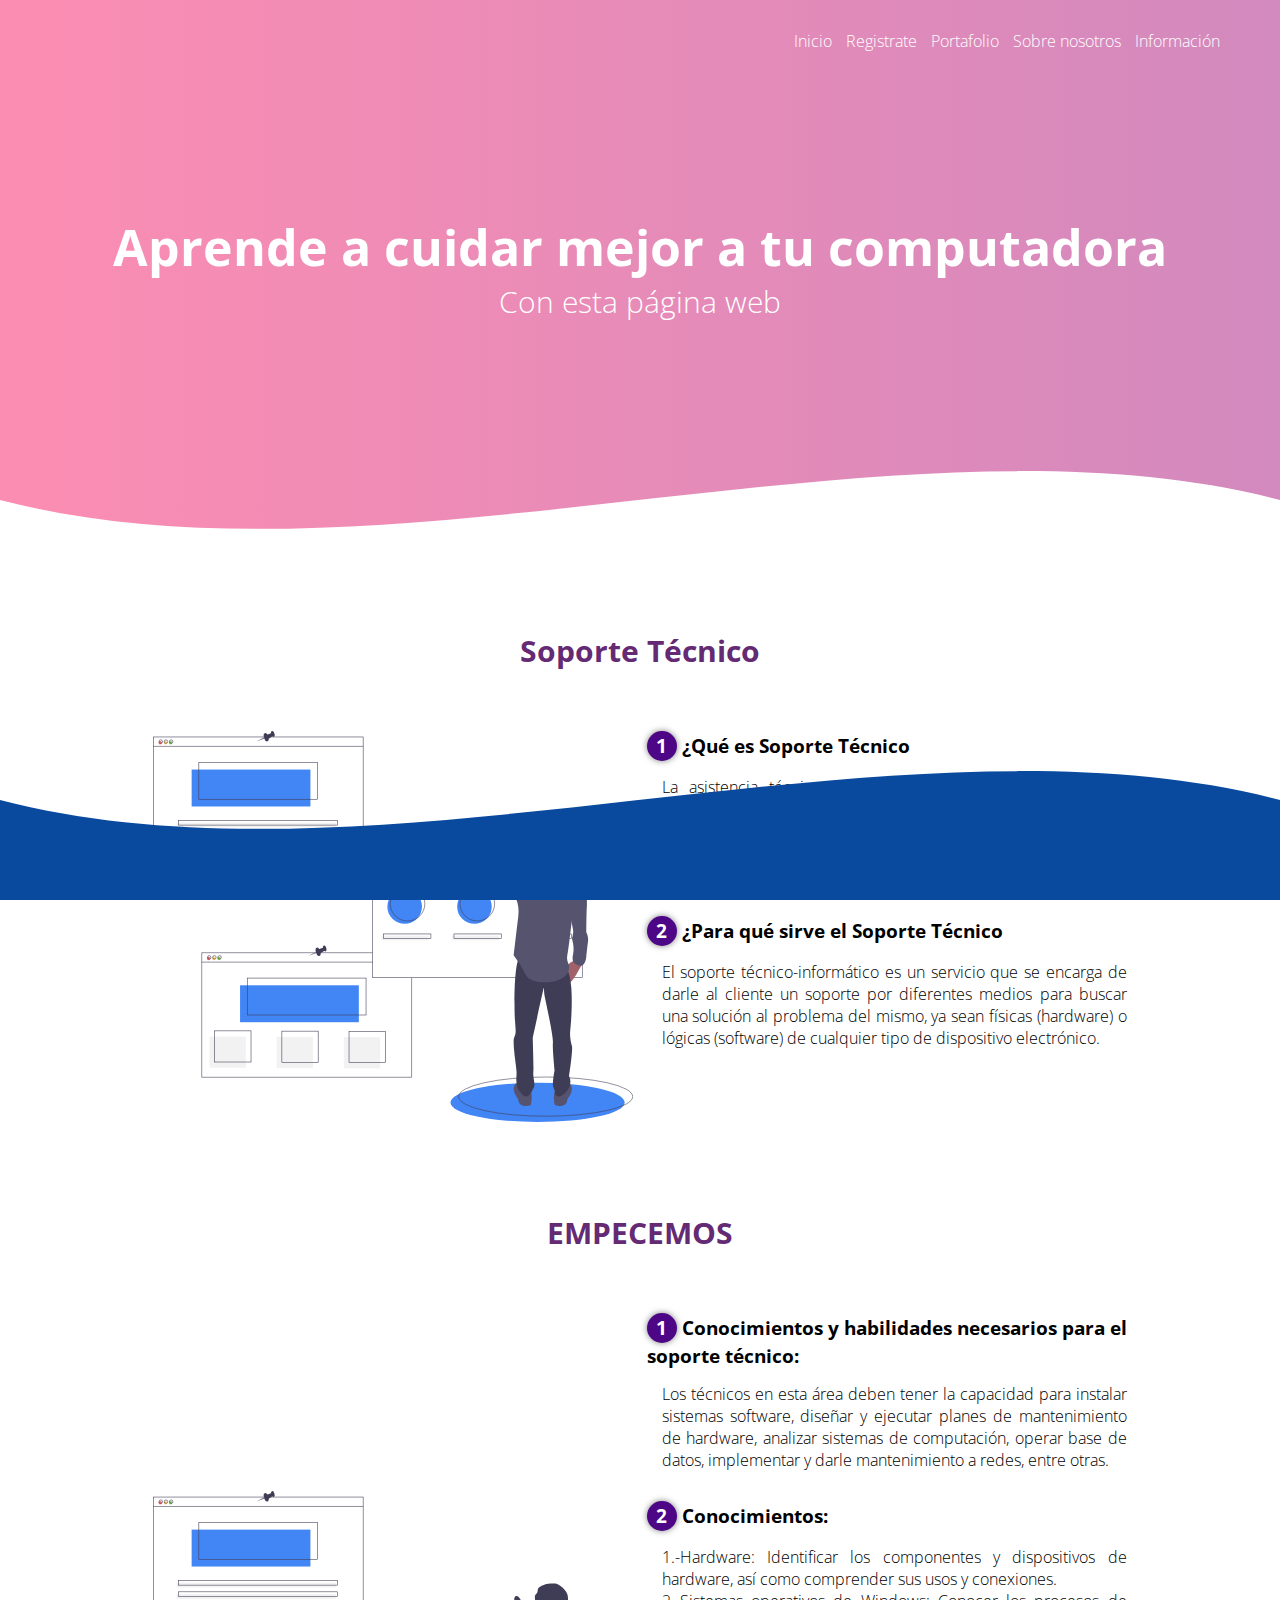
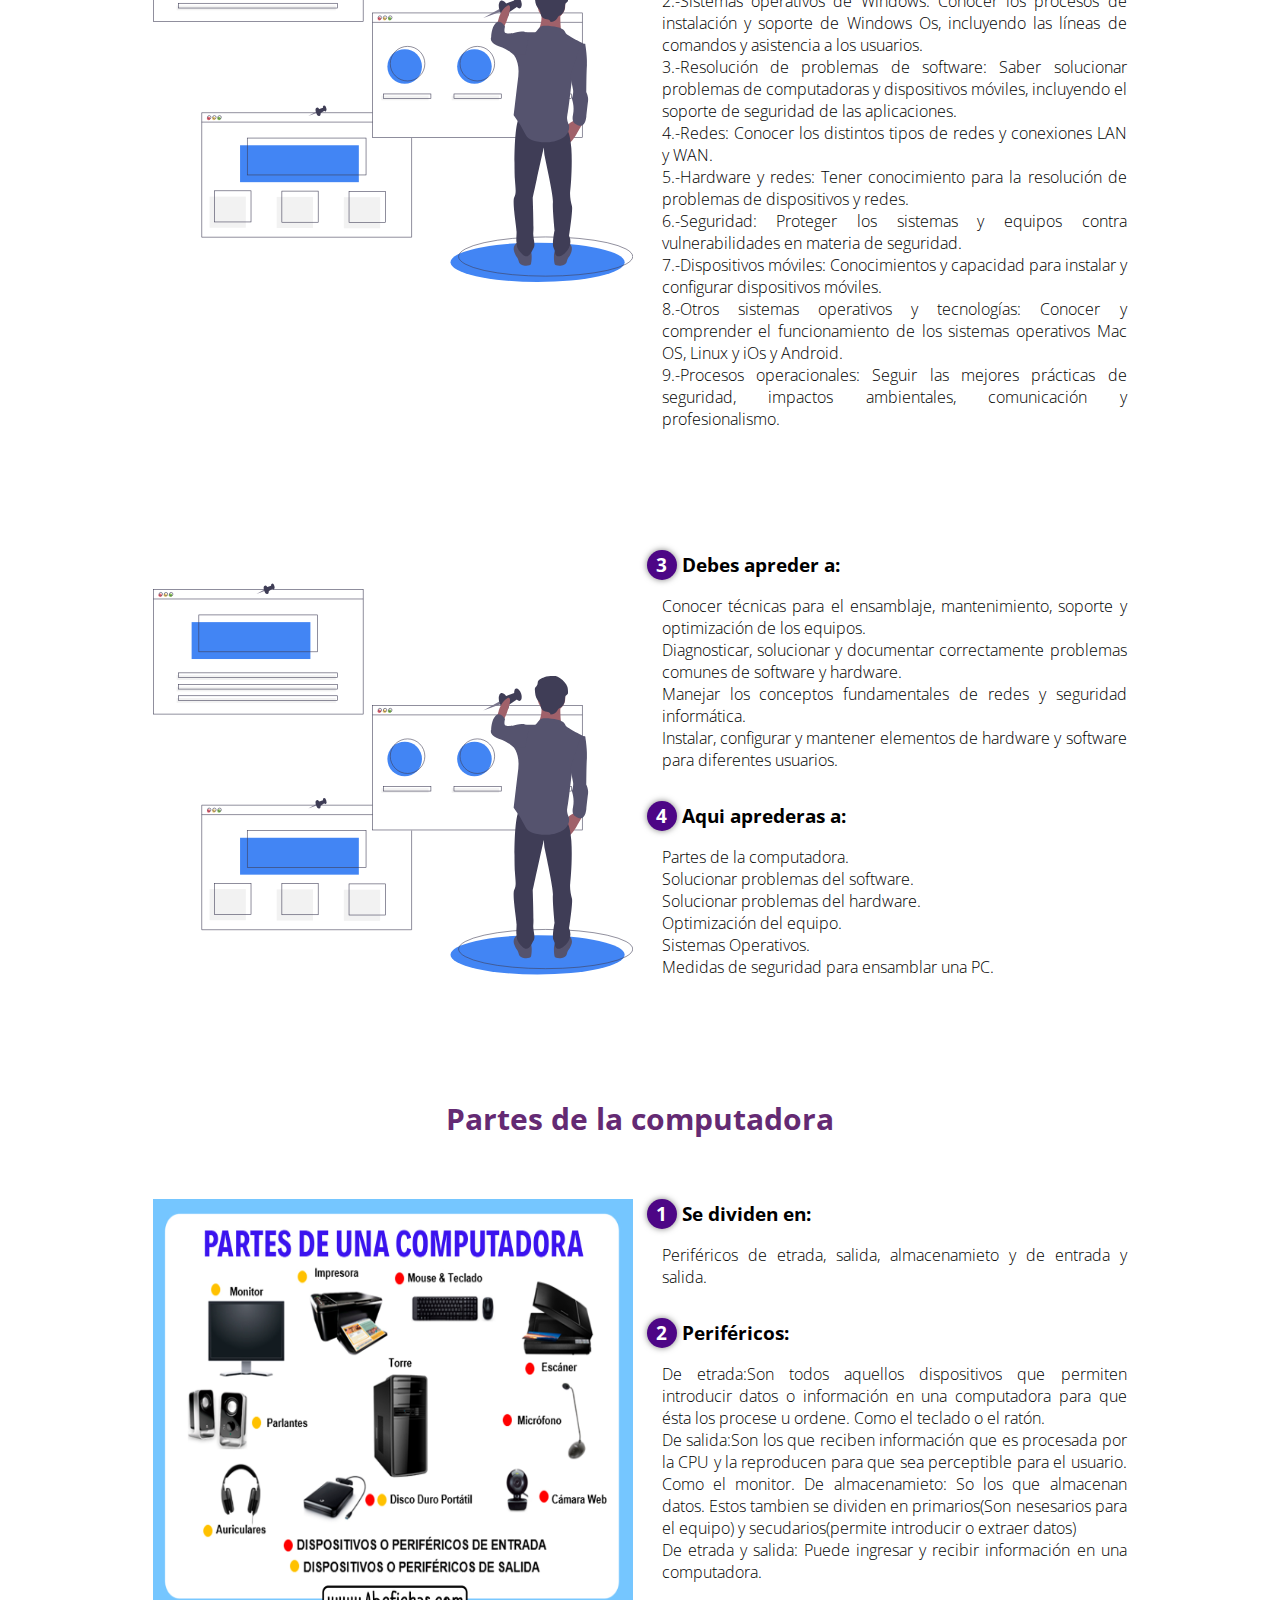
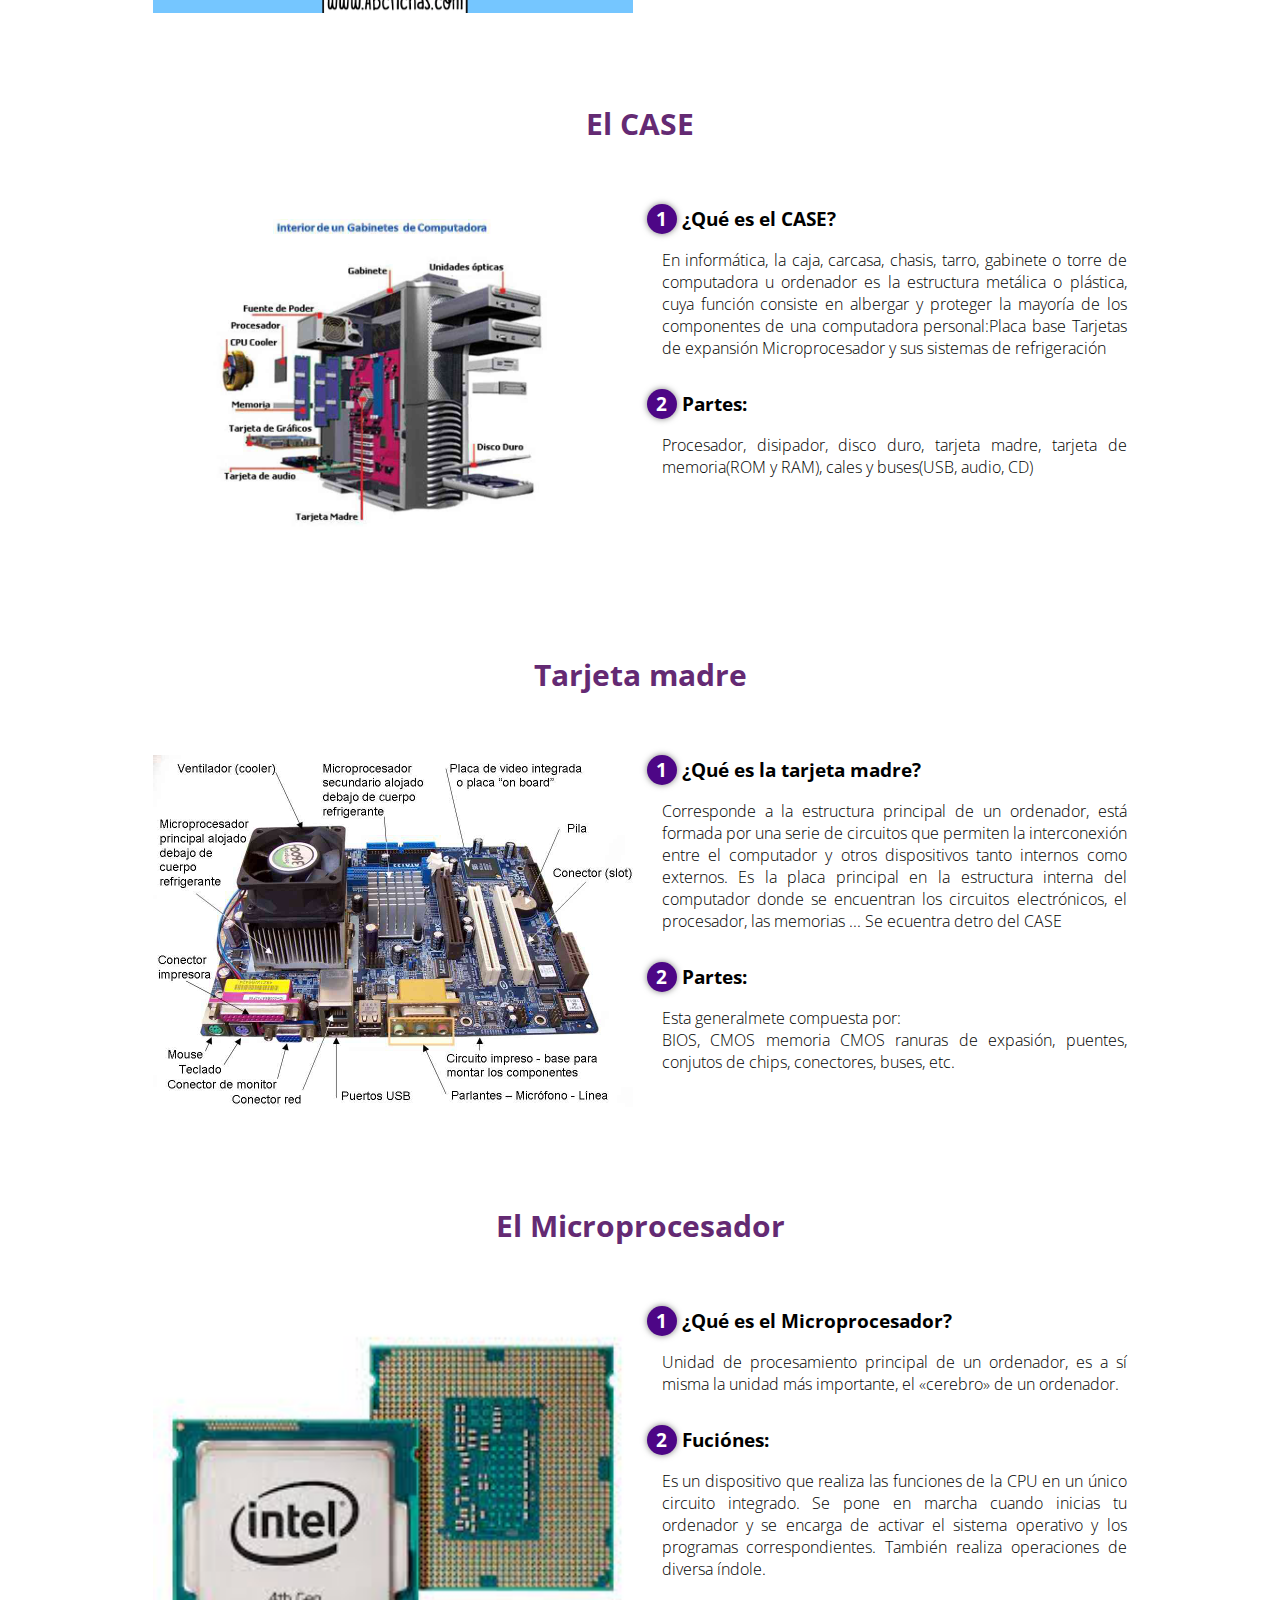
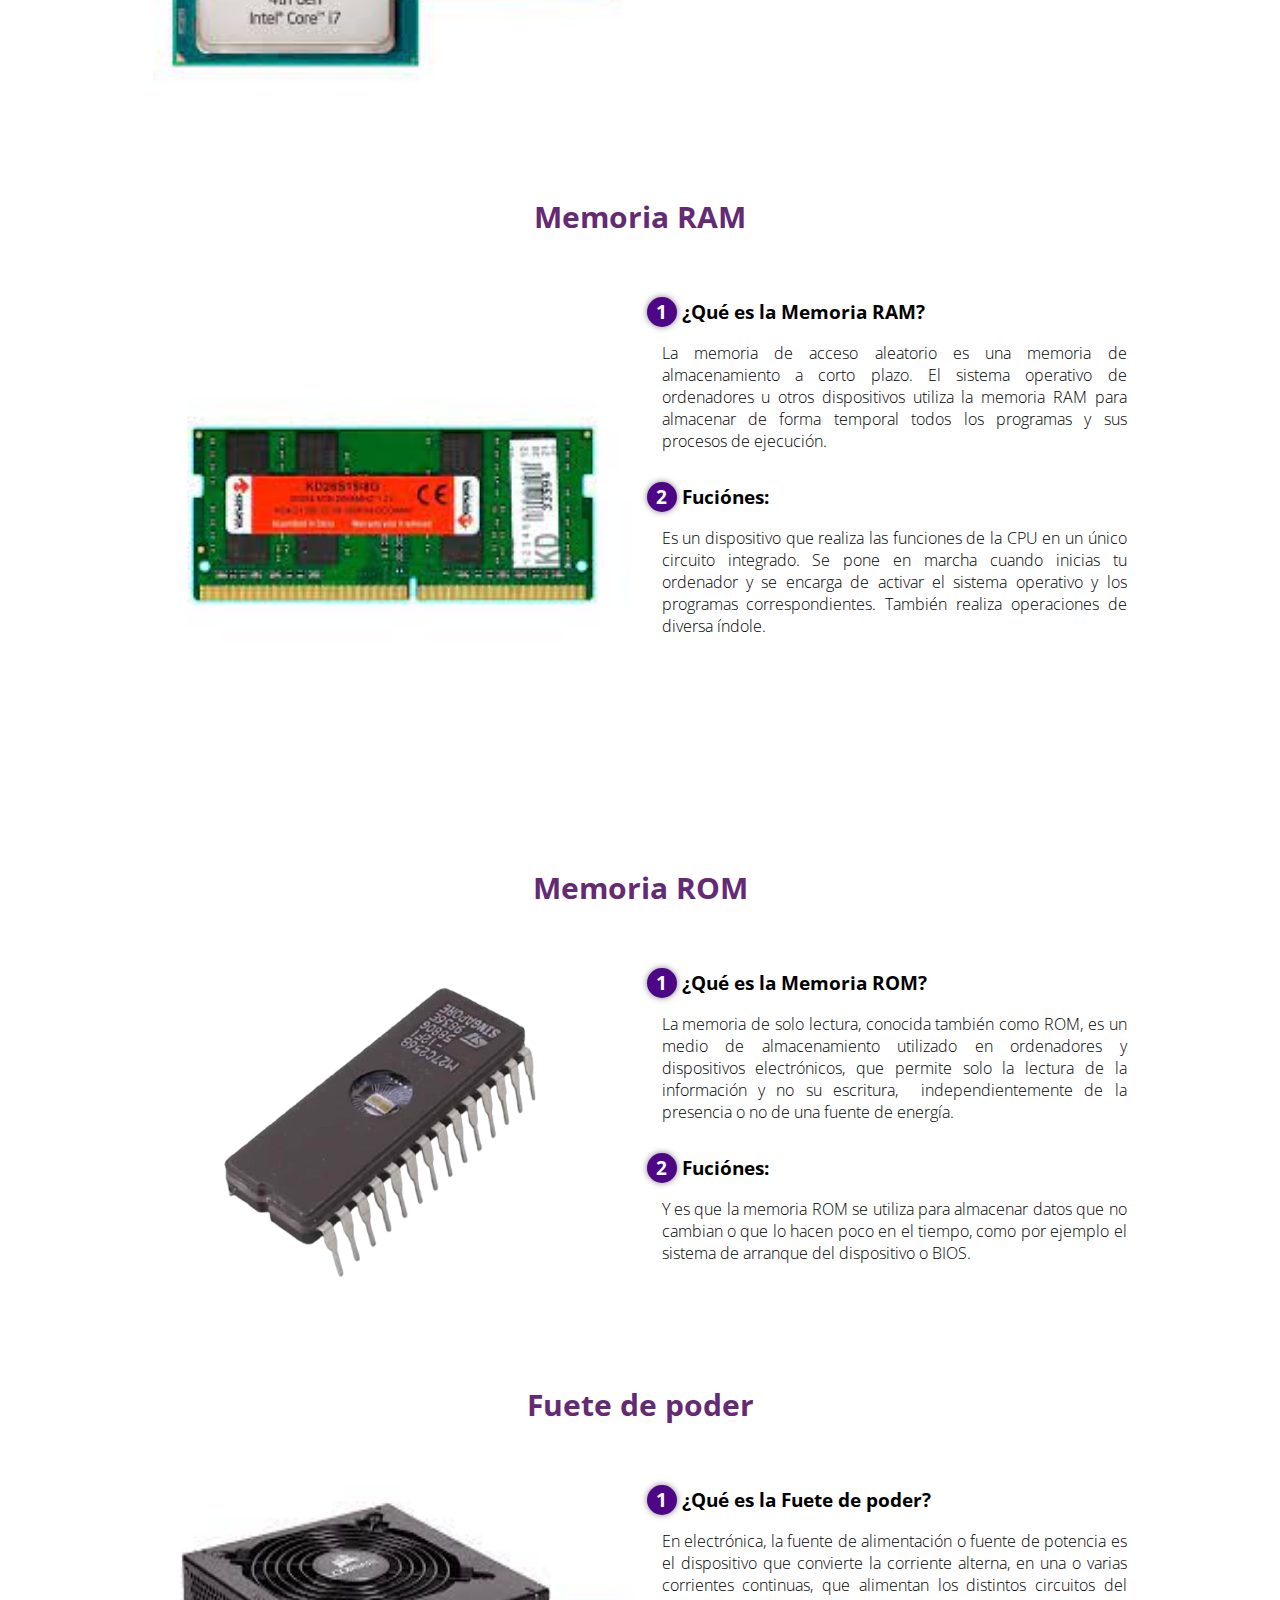
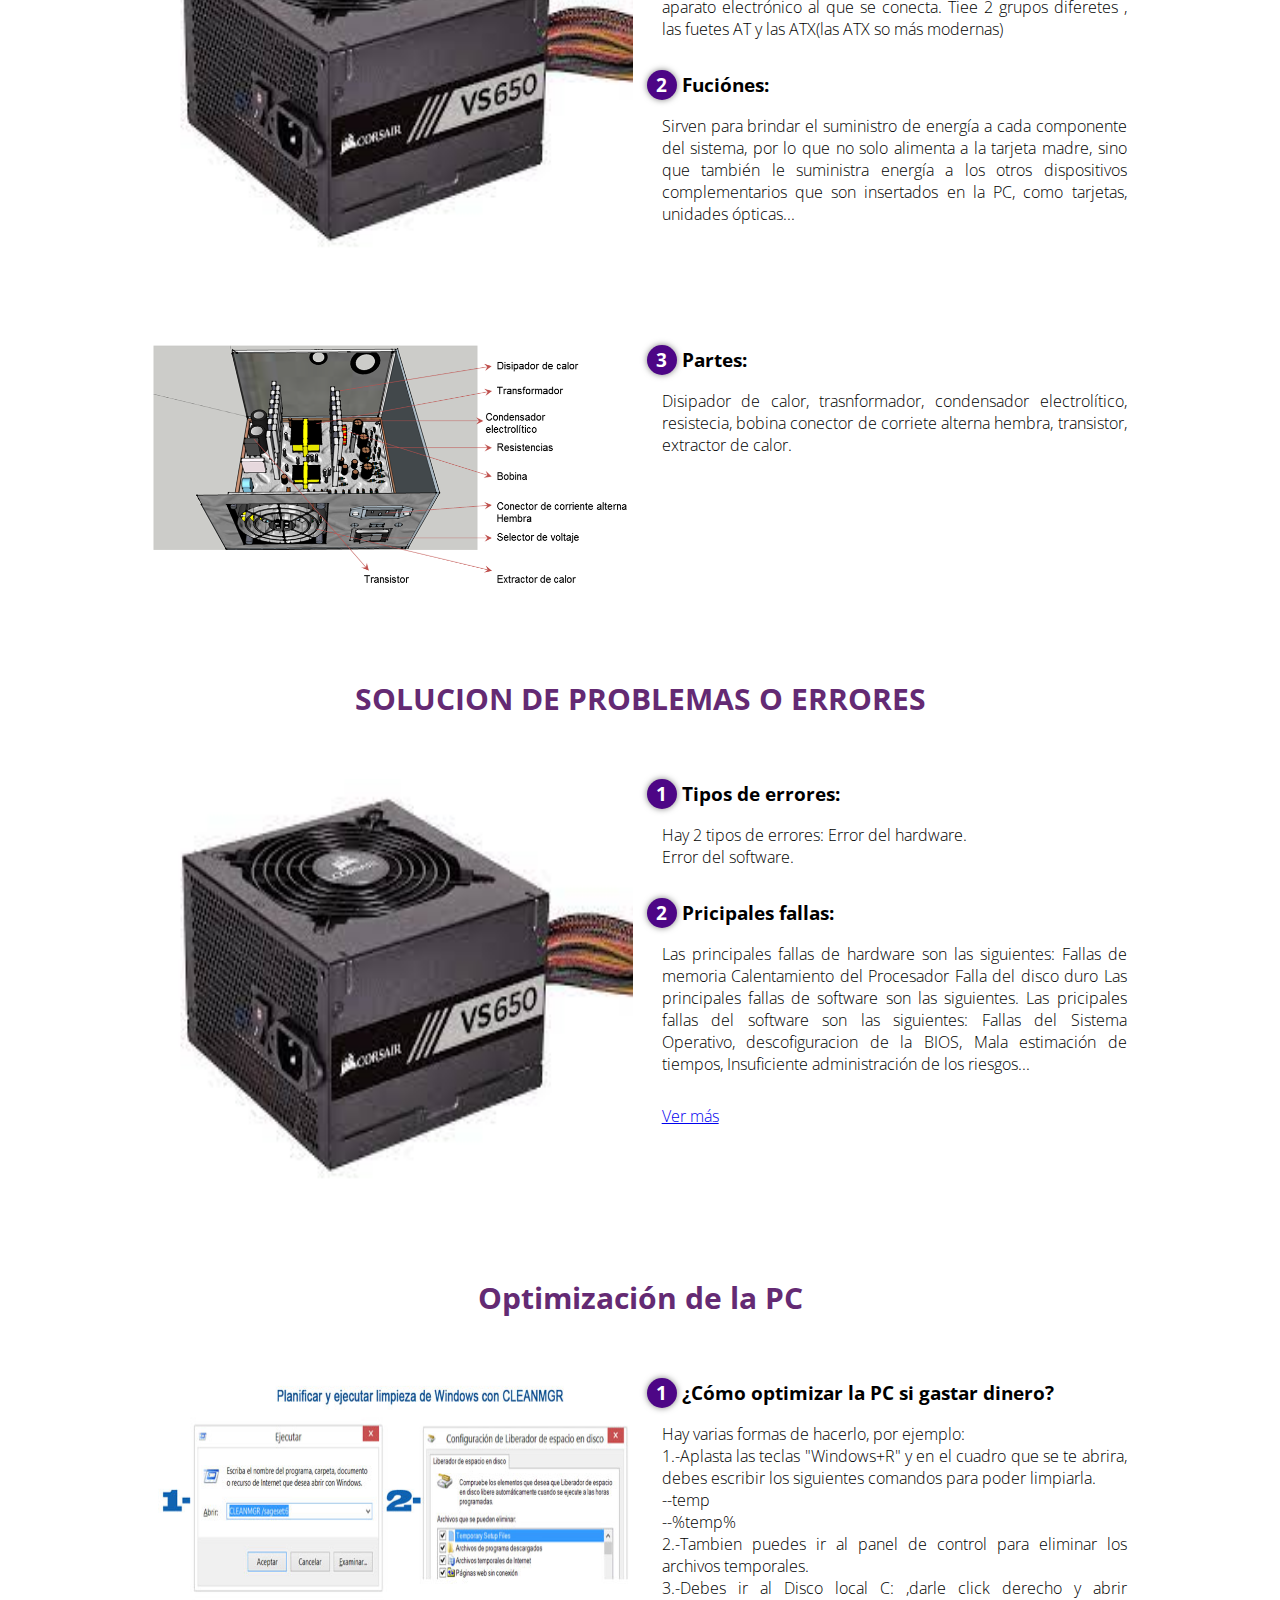
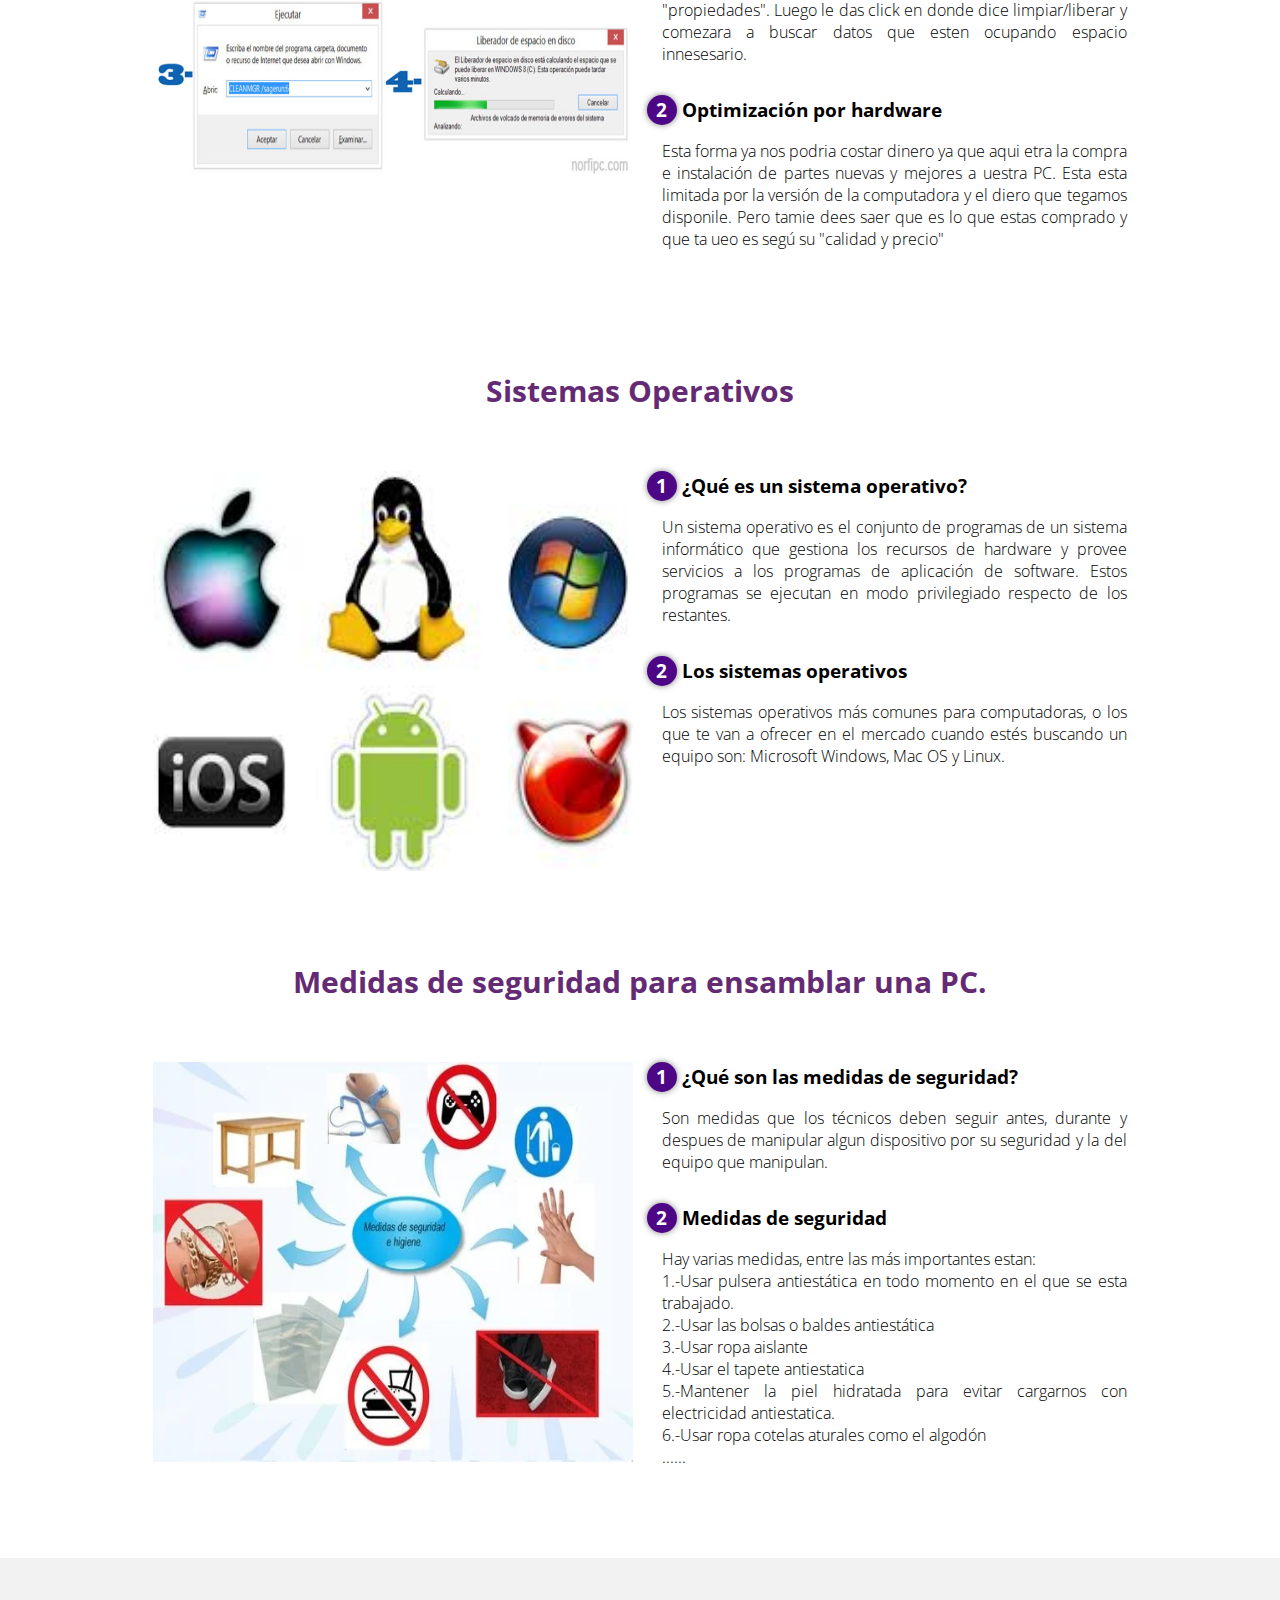
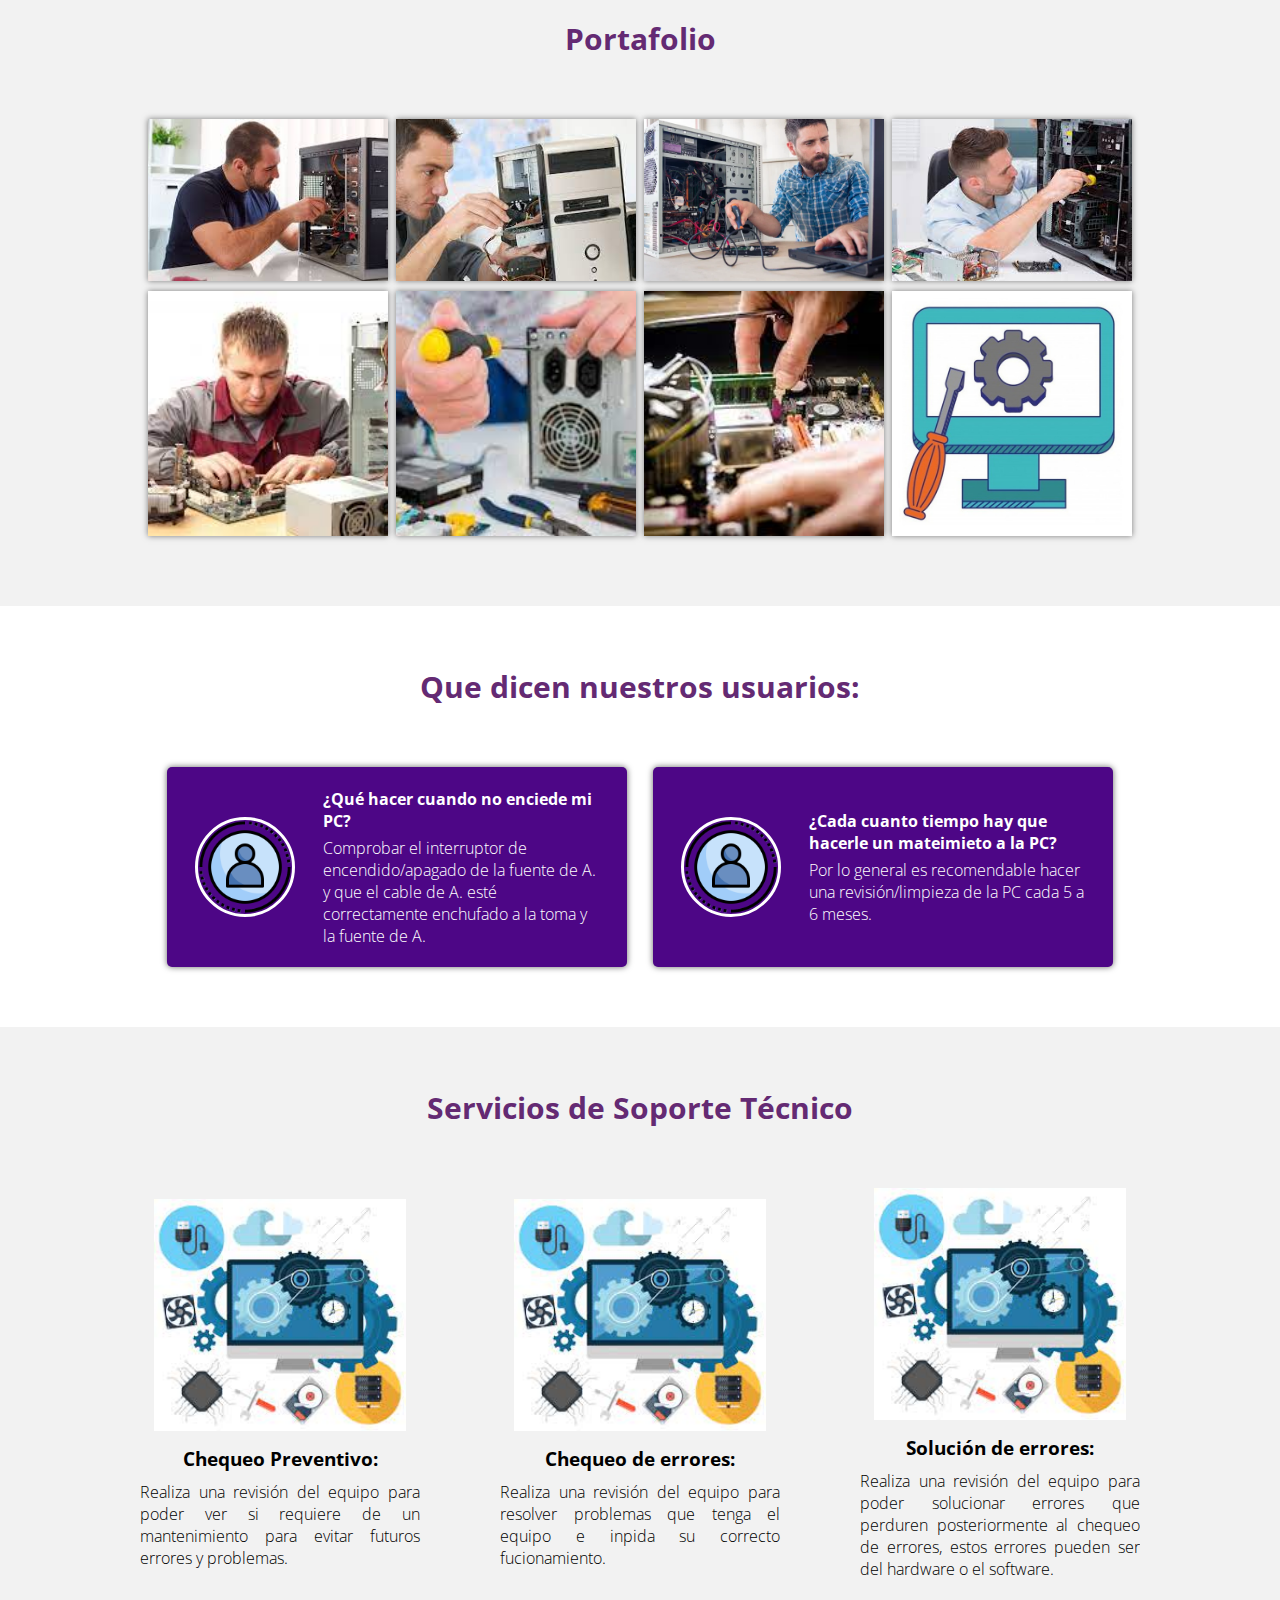
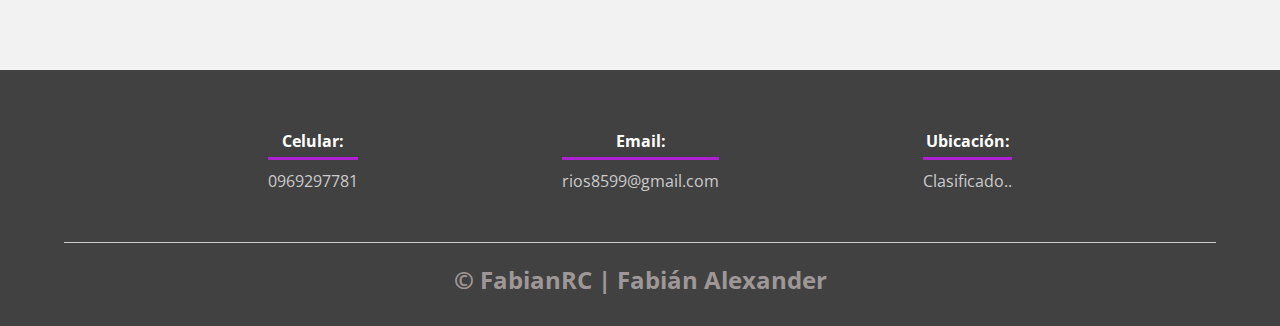
==== pla1/Pricipal/a-pricipal/index.html @ 0717705c "Add files via upload" ====
<!DOCTYPE html>
<html lang="es">

<head>
    <meta charset="UTF-8">
    <meta name="viewport" content="width=device-width, initial-scale=1.0">
    <meta http-equiv="X-UA-Compatible" content="ie=edge">
    <title>Soporte Técico.ec</title>
    <link rel="shortcut icon" href="img/favicon.ico" type="image/x-icon">
    <link rel="stylesheet" href="css/estilos.css">
    <link href="https://fonts.googleapis.com/css?family=Open+Sans:300,400,700,800&display=swap" rel="stylesheet"> 
</head>

<body>
    <header>
        <nav>
            <a href="../../../index.html" target="_blank">Inicio</a>
            <a href="../../../form/inde.html" target="_blank">Registrate</a>
            <a href="#portafolio">Portafolio</a>
            <a href="../../../pla5/pag5/a-pag5/index.html">Sobre nosotros</a>
            <a href="#infor">Información</a>
        </nav>
        <section class="textos-header">
            <h1>Aprende a cuidar mejor a tu computadora</h1>
            <h2>Con esta página web</h2>
        </section>
        <div class="wave" style="height: 150px; overflow: hidden;"><svg viewBox="0 0 500 150" preserveAspectRatio="none"
                style="height: 100%; width: 100%;">
                <path d="M0.00,49.98 C150.00,150.00 349.20,-50.00 500.00,49.98 L500.00,150.00 L0.00,150.00 Z"
                    style="stroke: none; fill: #fff;"></path>
            </svg></div>
    </header>
    <main>
        <section class="contenedor sobre-nosotros">
            <h2 class="titulo">Soporte Técnico</h2>
            <div class="contenedor-sobre-nosotros">
                <img src="img/ilustracion2.svg" alt="" class="imagen-about-us">
                <div class="contenido-textos">
                    <h3><span>1</span>¿Qué es Soporte Técnico</h3>
                    <p>La asistencia técnica o apoyo técnico es brindada por las compañías para que sus clientes puedan hacer uso de sus productos o servicios de la manera en que fueron puestos a la venta. La finalidad de la asistencia técnica es ayudar a los usuarios para que puedan resolver ciertos problemas.
                    </p>
                    <h3><span>2</span>¿Para qué sirve el Soporte Técnico </h3>
                    <p>El soporte técnico-informático es un servicio que se encarga de darle al cliente un soporte por diferentes medios para buscar una solución al problema del mismo, ya sean físicas (hardware) o lógicas (software) de cualquier tipo de dispositivo electrónico.
                    </p>
                </div>
            </div>
        </section>

        <div class="wave" style="height: 150px; overflow: hidden;"><svg viewBox="0 0 500 150" preserveAspectRatio="none"
                style="height: 100%; width: 100%;">
                <path d="M0.00,49.98 C150.00,150.00 349.20,-50.00 500.00,49.98 L500.00,150.00 L0.00,150.00 Z"
                    style="stroke: none; fill: #094A9F;"></path>
            </svg></div>

        <section class="contenedor sobre-nosotros">
            <h2 class="titulo">EMPECEMOS</h2>
            <div class="contenedor-sobre-nosotros">
                <img src="img/ilustracion2.svg" alt="" class="imagen-about-us">
                <div class="contenido-textos">
                    <h3><span>1</span>Conocimientos y habilidades necesarios para el soporte técnico:</h3>
                    <p>Los técnicos en esta área deben tener la capacidad para instalar sistemas software, diseñar y ejecutar planes de mantenimiento de hardware, analizar sistemas de computación, operar base de datos, implementar y darle mantenimiento a redes, entre otras.
                    </p>
                    <h3><span>2</span>Conocimientos:</h3>
                    <p>1.-Hardware: Identificar los componentes y dispositivos de hardware, así como comprender sus usos y conexiones. <br>
                    2.-Sistemas operativos de Windows: Conocer los procesos de instalación y soporte de Windows Os, incluyendo las líneas de comandos y asistencia a los usuarios.<br>
                    3.-Resolución de problemas de software: Saber solucionar problemas de computadoras y dispositivos móviles, incluyendo el soporte de seguridad de las aplicaciones.<br>
                    4.-Redes: Conocer los distintos tipos de redes y conexiones LAN y WAN.<br>
                    5.-Hardware y redes: Tener conocimiento para la resolución de problemas de dispositivos y redes.<br>
                    6.-Seguridad: Proteger los sistemas y equipos contra vulnerabilidades en materia de seguridad.<br>
                    7.-Dispositivos móviles: Conocimientos y capacidad para instalar y configurar dispositivos móviles.<br>
                    8.-Otros sistemas operativos y tecnologías: Conocer y comprender el funcionamiento de los sistemas operativos Mac OS, Linux y iOs y Android.<br> 
                    9.-Procesos operacionales: Seguir las mejores prácticas de seguridad, impactos ambientales, comunicación y profesionalismo.<br>
                    </p>
                </div>
            </div>
        </section>

        <section class="contenedor sobre-nosotros">
            
            <div class="contenedor-sobre-nosotros">
                <img src="img/ilustracion2.svg" alt="" class="imagen-about-us">
                <div class="contenido-textos">
                    <h3><span>3</span>Debes apreder a:</h3>
                    <p>Conocer técnicas para el ensamblaje, mantenimiento, soporte y optimización de los equipos.<br>
                    Diagnosticar, solucionar y documentar correctamente problemas comunes de software y hardware.<br>
                    Manejar los conceptos fundamentales de redes y seguridad informática.<br>
                    Instalar, configurar y mantener elementos de hardware y software para diferentes usuarios.<br>
                    </p>
                    <h3><span>4</span>Aqui aprederas a:</h3>
                    <p>
                    Partes de la computadora.<br>
                    Solucionar problemas del software.<br>
                    Solucionar problemas del hardware.<br>
                    Optimización del equipo.<br>
                    Sistemas Operativos.<br>
                    Medidas de seguridad para ensamblar una PC.
                    </p>
                </div>
            </div>
        </section>

        <section class="contenedor sobre-nosotros">
            <h2 class="titulo">Partes de la computadora</h2>
            <div class="contenedor-sobre-nosotros">
                <img src="img/partesc.jpg" alt="" class="imagen-about-us">
                <div class="contenido-textos">
                    <h3><span>1</span>Se dividen en:</h3>
                    <p>Periféricos de etrada, salida, almacenamieto y de entrada y salida.
                    </p>
                    <h3><span>2</span>Periféricos:</h3>
                    <p>De etrada:Son todos aquellos dispositivos que permiten introducir datos o información en una computadora para que ésta los procese u ordene. Como el teclado o el ratón.<br>
                    De salida:Son los que reciben información que es procesada por la CPU y la reproducen para que sea perceptible para el usuario. Como el monitor.
                    De almacenamieto: So los que almacenan datos. Estos tambien se dividen en primarios(Son nesesarios para el equipo) y secudarios(permite introducir o extraer datos)<br>
                    De etrada y salida: Puede ingresar y recibir información en una computadora.<br>
                    </p>
                </div>
            </div>
        </section>

        <section class="contenedor sobre-nosotros">
            <h2 class="titulo">El CASE</h2>
            <div class="contenedor-sobre-nosotros">
                <img src="img/partes-del-gabinete.jpg" alt="" class="imagen-about-us">
                <div class="contenido-textos">
                    <h3><span>1</span>¿Qué es el CASE?</h3>
                    <p>En informática, la caja, carcasa, chasis, tarro, gabinete o torre de computadora u ordenador es la estructura metálica o plástica, cuya función consiste en albergar y proteger la mayoría de los componentes de una computadora personal:Placa base Tarjetas de expansión Microprocesador y sus sistemas de refrigeración
                    </p>
                    <h3><span>2</span>Partes:</h3>
                    <p>Procesador, disipador, disco duro, tarjeta madre, tarjeta de memoria(ROM y RAM), cales y buses(USB, audio, CD)
                    </p>
                </div>
            </div>
        </section>

        <section class="contenedor sobre-nosotros">
            <h2 class="titulo">Tarjeta madre</h2>
            <div class="contenedor-sobre-nosotros">
                <img src="img/tm.jpg" alt="" class="imagen-about-us">
                <div class="contenido-textos">
                    <h3><span>1</span>¿Qué es la tarjeta madre?</h3>
                    <p>Corresponde a la estructura principal de un ordenador, está formada por una serie de circuitos que permiten la interconexión entre el computador y otros dispositivos tanto internos como externos. Es la placa principal en la estructura interna del computador donde se encuentran los circuitos electrónicos, el procesador, las memorias ... Se ecuentra detro del CASE
                    </p>
                    <h3><span>2</span>Partes:</h3>
                    <p>
                    Esta generalmete compuesta por:<br>
                    BIOS, CMOS memoria CMOS ranuras de expasión, puentes, conjutos de chips, conectores, buses, etc.

                    </p>
                </div>
            </div>
        </section>

        <section class="contenedor sobre-nosotros">
            <h2 class="titulo">El Microprocesador</h2>
            <div class="contenedor-sobre-nosotros">
                <img src="img/microp.jpeg" alt="" class="imagen-about-us">
                <div class="contenido-textos">
                    <h3><span>1</span>¿Qué es el Microprocesador?</h3>
                    <p>Unidad de procesamiento principal de un ordenador, es a sí misma la unidad más importante, el «cerebro» de un ordenador.
                    </p>
                    <h3><span>2</span>Fuciónes:</h3>
                    <p>Es un dispositivo que realiza las funciones de la CPU en un único circuito integrado. Se pone en marcha cuando inicias tu ordenador y se encarga de activar el sistema operativo y los programas correspondientes. También realiza operaciones de diversa índole.
                    </p>
                </div>
            </div>
        </section>

        <section class="contenedor sobre-nosotros">
            <h2 class="titulo">Memoria RAM</h2>
            <div class="contenedor-sobre-nosotros">
                <img src="img/ram.jpeg" alt="" class="imagen-about-us">
                <div class="contenido-textos">
                    <h3><span>1</span>¿Qué es la Memoria RAM?</h3>
                    <p>La memoria de acceso aleatorio es una memoria de almacenamiento a corto plazo. El sistema operativo de ordenadores u otros dispositivos utiliza la memoria RAM para almacenar de forma temporal todos los programas y sus procesos de ejecución.
                    </p>
                    <h3><span>2</span>Fuciónes:</h3>
                    <p>Es un dispositivo que realiza las funciones de la CPU en un único circuito integrado. Se pone en marcha cuando inicias tu ordenador y se encarga de activar el sistema operativo y los programas correspondientes. También realiza operaciones de diversa índole.
                    </p>
                </div>
            </div>
        </section>

        <section class="contenedor sobre-nosotros">
            <h2 class="titulo">Memoria ROM</h2>
            <div class="contenedor-sobre-nosotros">
                <img src="img/rom.png" alt="" class="imagen-about-us">
                <div class="contenido-textos">
                    <h3><span>1</span>¿Qué es la Memoria ROM?</h3>
                    <p>La memoria de solo lectura, conocida también como ROM, es un medio de almacenamiento utilizado en ordenadores y dispositivos electrónicos, que permite solo la lectura de la información y no su escritura, ​ independientemente de la presencia o no de una fuente de energía.
                    </p>
                    <h3><span>2</span>Fuciónes:</h3>
                    <p>Y es que la memoria ROM se utiliza para almacenar datos que no cambian o que lo hacen poco en el tiempo, como por ejemplo el sistema de arranque del dispositivo o BIOS.

                    </p>
                </div>
            </div>
        </section>

        <section class="contenedor sobre-nosotros">
            <h2 class="titulo">Fuete de poder</h2>
            <div class="contenedor-sobre-nosotros">
                <img src="img/fuetep.jpeg" alt="" class="imagen-about-us">
                <div class="contenido-textos">
                    <h3><span>1</span>¿Qué es la Fuete de poder?</h3>
                    <p>En electrónica, la fuente de alimentación o fuente de potencia es el dispositivo que convierte la corriente alterna, en una o varias corrientes continuas, que alimentan los distintos circuitos del aparato electrónico al que se conecta. Tiee 2 grupos diferetes , las fuetes AT y las ATX(las ATX so más modernas)
                    </p>
                    <h3><span>2</span>Fuciónes:</h3>
                    <p>Sirven para brindar el suministro de energía a cada componente del sistema, por lo que no solo alimenta a la tarjeta madre, sino que también le suministra energía a los otros dispositivos complementarios que son insertados en la PC, como tarjetas, unidades ópticas...

                    </p>
                </div>
            </div>
        </section>

        <section class="contenedor sobre-nosotros">
            <div class="contenedor-sobre-nosotros">
                <img src="img/fp-partes.png" alt="" class="imagen-about-us">
                <div class="contenido-textos">
                    <h3><span>3</span>Partes:</h3>
                    <p>Disipador de calor, trasnformador, condensador electrolítico, resistecia, bobina conector de corriete alterna hembra, transistor, extractor de calor.</p>
                </div>
            </div>
        </section>


        <section class="contenedor sobre-nosotros">
            <h2 class="titulo">SOLUCION DE PROBLEMAS O ERRORES</h2>
            <div class="contenedor-sobre-nosotros">
                <img src="img/fuetep.jpeg" alt="" class="imagen-about-us">
                <div class="contenido-textos">
                    <h3><span>1</span>Tipos de errores:</h3>
                    <p>Hay 2 tipos de errores:
                        Error del hardware.<br>
                        Error del software.
                    </p>
                    <h3><span>2</span>Pricipales fallas:</h3>
                    <p>Las principales fallas de hardware son las siguientes: Fallas de memoria Calentamiento del Procesador Falla del disco duro Las principales fallas de software son las siguientes.
                    Las pricipales fallas del software son las siguientes: Fallas del Sistema Operativo, descofiguracion de la BIOS, Mala estimación de tiempos, Insuficiente administración de los riesgos...

                    <div>
                        <p>
                            <a href="../../../pla4/pag4/a-pag4/index.html" target="_blank">Ver más</a>
                        </p>
                    </div>

                    </p>
                </div>
            </div>
        </section>

        <section class="contenedor sobre-nosotros">
            <h2 class="titulo">Optimización de la PC</h2>
            <div class="contenedor-sobre-nosotros">
                <img src="img/opti.jpeg" height="400px" alt="" class="imagen-about-us">
                <div class="contenido-textos">
                    <h3><span>1</span>¿Cómo optimizar la PC si gastar dinero?</h3>
                    <p>Hay varias formas de hacerlo, por ejemplo:<br>
                        1.-Aplasta las teclas "Windows+R" y en el cuadro que se te abrira, debes escribir los siguientes comandos para poder limpiarla.<br>
                        --temp <br>
                        --%temp% <br>
                        2.-Tambien puedes ir al panel de control para eliminar los archivos temporales.<br>
                        3.-Debes ir al Disco local C: ,darle click derecho y abrir "propiedades". Luego le das click en donde dice limpiar/liberar y comezara a buscar datos que esten ocupando espacio innesesario.
                    </p>
                    <h3><span>2</span>Optimización por hardware</h3>
                    <p>Esta forma ya nos podria costar dinero ya que aqui etra la compra e instalación de partes nuevas y mejores a uestra PC. Esta esta limitada por la versión de la computadora y el diero que tegamos disponile. Pero tamie dees saer que es lo que estas comprado y que ta ueo es segú su "calidad y precio"
                    </p>
                </div>
            </div>
        </section>

        <section class="contenedor sobre-nosotros">
            <h2 class="titulo">Sistemas Operativos</h2>
            <div class="contenedor-sobre-nosotros">
                <img src="img/so.jpg" height="400px" alt="" class="imagen-about-us">
                <div class="contenido-textos">
                    <h3><span>1</span>¿Qué es un sistema operativo?</h3>
                    <p>Un sistema operativo es el conjunto de programas de un sistema informático que gestiona los recursos de hardware y provee servicios a los programas de aplicación de software. Estos programas se ejecutan en modo privilegiado respecto de los restantes.
                    </p>
                    <h3><span>2</span>Los sistemas operativos</h3>
                    <p>Los sistemas operativos más comunes para computadoras, o los que te van a ofrecer en el mercado cuando estés buscando un equipo son: Microsoft Windows, Mac OS y Linux.
                    </p>
                </div>
            </div>
        </section>

        <section class="contenedor sobre-nosotros">
            <h2 class="titulo">Medidas de seguridad para ensamblar una PC.</h2>
            <div class="contenedor-sobre-nosotros">
                <img src="img/medidasS.webp" height="400px" alt="" class="imagen-about-us">
                <div class="contenido-textos">
                    <h3><span>1</span>¿Qué son las medidas de seguridad?</h3>
                    <p>Son medidas que los técnicos deben seguir antes, durante y despues de manipular algun dispositivo por su seguridad y la del equipo que manipulan.
                    </p>
                    <h3><span>2</span>Medidas de seguridad</h3>
                    <p>Hay varias medidas, entre las más importantes estan:<br>
                    1.-Usar pulsera antiestática en todo momento en el que se esta trabajado.<br>
                    2.-Usar las bolsas o baldes antiestática<br>
                    3.-Usar ropa aislante<br>
                    4.-Usar el tapete antiestatica<br>
                    5.-Mantener la piel hidratada para evitar cargarnos con electricidad antiestatica.<br>
                    6.-Usar ropa cotelas aturales como el algodón<br>
                    ......
                    </p>
                </div>
            </div>
        </section>

    <a name="portafolio"></a>
        <section class="portafolio">
            <div class="contenedor">
                <h2 class="titulo">Portafolio</h2>
                <div class="galeria-port">
                    <div class="imagen-port">
                        <img src="img/img1.jpeg" alt="">
                        <div class="hover-galeria">
                            <img src="img/icono1.png" alt="">
                            <p>Revisión</p>
                        </div>
                    </div>
                    <div class="imagen-port">
                        <img src="img/img2.jpeg" alt="">
                        <div class="hover-galeria">
                            <img src="img/icono1.png" alt="">
                            <p>Mantenimiento</p>
                        </div>
                    </div>
                    <div class="imagen-port">
                        <img src="img/img3.webp" alt="">
                        <div class="hover-galeria">
                            <img src="img/icono1.png" alt="">
                            <p>Chequeo</p>
                        </div>
                    </div>
                    <div class="imagen-port">
                        <img src="img/img4.jpeg" alt="">
                        <div class="hover-galeria">
                            <img src="img/icono1.png" alt="">
                            <p>Esanblaje</p>
                        </div>
                    </div>
                    <div class="imagen-port">
                        <img src="img/img5.jpeg" alt="">
                        <div class="hover-galeria">
                            <img src="img/icono1.png" alt="">
                            <p>Reparación</p>
                        </div>
                    </div>
                    <div class="imagen-port">
                        <img src="img/img6.jpeg" alt="">
                        <div class="hover-galeria">
                            <img src="img/icono1.png" alt="">
                            <p>Limpieza</p>
                        </div>
                    </div>
                    <div class="imagen-port">
                        <img src="img/img7.jpeg" alt="">
                        <div class="hover-galeria">
                            <img src="img/icono1.png" alt="">
                            <p>Optimización</p>
                        </div>
                    </div>
                    <div class="imagen-port">
                        <img src="img/img8.jpg" alt="">
                        <div class="hover-galeria">
                            <img src="img/icono1.png" alt="">
                            <p>Soporte T.</p>
                        </div>
                    </div>
                </div>
            </div>
        </section>
        <section class="clientes contenedor">
            <h2 class="titulo">Que dicen nuestros usuarios:</h2>
            <div class="cards">
                <div class="card">
                    <img src="img/face.png" alt="">
                    <div class="contenido-texto-card">
                        <h4>¿Qué hacer cuando no enciede mi PC?</h4>
                        <p>Comprobar el interruptor de encendido/apagado de la fuente de A. y que el cable de A. esté correctamente enchufado a la toma y la fuente de A.</p>
                    </div>
                </div>
                <div class="card">
                    <img src="img/face.png" alt="">
                    <div class="contenido-texto-card">
                        <h4>¿Cada cuanto tiempo hay que hacerle un mateimieto a la PC?</h4>
                        <p>Por lo general es recomendable hacer una revisión/limpieza de la PC cada 5 a 6 meses.
</p>
                    </div>
                </div>
            </div>
        </section>
        <a name="servicios"></a>
        <section class="about-services">
            <div class="contenedor">
                <h2 class="titulo">Servicios de Soporte Técnico</h2>
                <div class="servicio-cont">
                    <div class="servicio-ind">
                        <img src="img/ilustracion.jpeg" alt="">
                        <h3>Chequeo Preventivo:</h3>
                        <p>Realiza una revisión del equipo para poder ver si requiere de un mantenimiento para evitar futuros errores y problemas.</p>
                    </div>
                    <div class="servicio-ind">
                        <img src="img/ilustracion.jpeg" alt="">
                        <h3>Chequeo de errores:</h3>
                        <p>Realiza una revisión del equipo para resolver problemas que tenga el equipo e inpida su correcto fucionamiento.</p>
                    </div>
                    <div class="servicio-ind">
                        <img src="img/ilustracion.jpeg" alt="">
                        <h3>Solución de errores:</h3>
                        <p>Realiza una revisión del equipo para poder solucionar errores que perduren posteriormente al chequeo de errores, estos errores pueden ser del hardware o el software.</p>
                    </div>
                </div>
            </div>
        </section>
    </main>
    <a name="infor" ></a>
    <footer>
        <div class="contenedor-footer">
            <div class="content-foo">
                <h4>Celular:</h4>
                <p>0969297781</p>
            </div>
            <div class="content-foo">
                <h4>Email:</h4>
                <p>rios8599@gmail.com</p>
            </div>
            <div class="content-foo">
                <h4>Ubicación:</h4>
                <p>Clasificado..</p>
            </div>
        </div>
        <h2 class="titulo-final">&copy; FabianRC | Fabián Alexander</h2>
    </footer>
</body>

</html>
---- pla1/Pricipal/a-pricipal/css/estilos.css ----
* {
    margin: 0;
    padding: 0;
    box-sizing: border-box;
}

body {
    font-family: 'open sans';
}

.contenedor {
    padding: 60px 0;
    width: 90%;
    max-width: 1000px;
    margin: auto;
    overflow: hidden;
}

.titulo {
    color: #642a73;
    font-size: 30px;
    text-align: center;
    margin-bottom: 60px;
}

/* Header */

header {
    width: 100%;
    height: 600px;
    background: #bc4e9c;
    /* fallback for old browsers */
    background: -webkit-linear-gradient(to right, hsla(340, 95%, 50%, 0.459), hsla(317, 45%, 52%, 0.664)), url(../img/portada.jpg);
    /* Chrome 10-25, Safari 5.1-6 */
    background: linear-gradient(to right, hsla(340, 95%, 50%, 0.459), hsla(317, 45%, 52%, 0.664)), url(../img/portada.jpg);
    /* W3C, IE 10+/ Edge, Firefox 16+, Chrome 26+, Opera 12+, Safari 7+ */
    background-size: cover;
    background-attachment: fixed;
    position: relative;
}

nav{
    text-align: right;
    padding: 30px 50px 0 0;
}

nav > a{
    color:#fff;
    font-weight: 300;
    text-decoration: none;
    margin-right: 10px;
}

nav > a:hover{
    text-decoration: underline;
}

header .textos-header{
    display: flex;
    height: 430px;
    width: 100%;
    align-items: center;
    justify-content: center;
    flex-direction: column;
    text-align: center;
}

.textos-header h1{
    font-size: 50px;
    color:#fff;
}

.textos-header h2{
    font-size: 30px;
    font-weight: 300;
    color:#fff;
}

.wave{
    position: absolute;
    bottom: 0;
    width: 100%;
}

/* About us */

main .sobre-nosotros{
    padding: 30px 0 60px 0;
}
.contenedor-sobre-nosotros{
    display: flex;
    justify-content: space-evenly;
}

.imagen-about-us{
    width: 48%;
}

.sobre-nosotros .contenido-textos{
    width: 48%;
}

.contenido-textos h3{
    margin-bottom: 15px;
}

.contenido-textos h3 span{
    background: #4d0686;
    color: #fff;
    border-radius: 50%;
    display: inline-block;
    text-align: center;
    width: 30px;
    height: 30px;
    padding: 2px;
    box-shadow: 0 0 6px 0 rgba(0, 0, 0, .5);
    margin-right: 5px;
}

.contenido-textos p{
    padding: 0px 0px 30px 15px;
    font-weight: 300;
    text-align: justify;
}

/* Galeria */


.portafolio{
    background: #f2f2f2;
}

.galeria-port{
    display: flex;
    justify-content: space-evenly;
    flex-wrap: wrap;
}

.imagen-port{
    width: 24%;
    margin-bottom: 10px;
    overflow: hidden;
    position: relative;
    cursor: pointer;
    box-shadow: 0 0 6px 0 rgba(0, 0, 0, .5);
}

.imagen-port > img{
    width: 100%;
    height: 100%;
    object-fit: cover;
    display: block;
}

.hover-galeria{
    position: absolute;
    width: 100%;
    height: 100%;
    top: 0;
    transform: scale(0);
    background: hsla(273,91%,27%, 0.7);
    transition: transform .5s;
    display: flex;
    justify-content: center;
    align-items: center;
    flex-direction: column;
}

.hover-galeria img{
    width: 50px;
}

.hover-galeria p{
    color: #fff;
}

.imagen-port:hover .hover-galeria{
    transform: scale(1);
}

/* Clients */

.cards{
    display: flex;
    justify-content: space-evenly;
}

.cards .card{
    background: #4d0686;
    display: flex;
    width: 46%;
    height: 200px;
    align-items: center;
    justify-content: space-evenly;
    border-radius: 5px;
    box-shadow: 0 0 6px 0 rgba(0, 0, 0, 0.6);
}

.cards .card img{
    width: 100px;
    height: 100px;
    object-fit: cover;
    border: 3px solid #fff;
    border-radius: 50%;
    display: block;
}

.cards .card > .contenido-texto-card{
    width: 60%;
    color: #fff;
}

.cards .card > .contenido-texto-card p{
    font-weight: 300;
    padding-top: 5px;
}

/*  Our team */

.about-services{
    background: #f2f2f2;
    padding-bottom: 30px;
}


.servicio-cont{
    display:flex;
    justify-content: space-between;
    align-items: center;
}

.servicio-ind{
    width: 28%;
    text-align: center;
}

.servicio-ind img{
    width: 90%;
}

.servicio-ind h3{
    margin: 10px 0;
}

.servicio-ind p{
    font-weight: 300;
    text-align: justify;
}

/* footer */

footer{
    background: #414141;
    padding: 60px 0 30px 0;
    margin: auto;
    overflow: hidden;
}

.contenedor-footer{
    display: flex;
    width: 90%;
    justify-content: space-evenly;
    margin: auto;
    padding-bottom: 50px;
    border-bottom: 1px solid #ccc;
}

.content-foo{
    text-align: center;
}

.content-foo h4{
    color: #fff;
    border-bottom: 3px solid #af20d3;
    padding-bottom: 5px;
    margin-bottom: 10px;
}

.content-foo p{
    color: #ccc;
}

.titulo-final{
    text-align: center;
    font-size: 24px;
    margin: 20px 0 0 0;
    color: #9e9797;
}

@media screen and (max-width:900px){
    header{
        background-position: center;
    }

    .contenedor-sobre-nosotros{
        flex-direction: column;
        justify-content: center;
        align-items: center;
    }

    .sobre-nosotros .contenido-textos{
        width: 90%;
    }

    .imagen-about-us{
        width: 90%;
    }

    /* Galeria */

    .imagen-port{
        width: 44%;
    }

    /* Clientes */

    .cards{
        flex-direction: column;
        justify-content: center;
        align-items: center;
    }

    .cards .card{
        width: 90%;
    }

    .cards .card:first-child{
        margin-bottom: 30px;
    }

    /* servicios */

    .servicio-cont{
        justify-content: center;
        flex-direction: column;
    }

    .servicio-ind{
        width: 100%;
        text-align: center;
    }

    .servicio-ind:nth-child(1), .servicio-ind:nth-child(2){
        margin-bottom: 60px;
    }

    .servicio-ind img{
        width: 90%;
    }
}

@media screen and (max-width:500px){
    nav{
        text-align: center;
        padding: 30px 0 0 0;
    }

    nav > a{
        margin-right: 5px;
    }

    .textos-header h1{
        font-size: 35px;
    }

    .textos-header h2{
        font-size: 20px;
    }

    /* ABOUT US */

    .imagen-about-us{
        margin-bottom: 60px;
        width: 99%;
    }

    .sobre-nosotros .contenido-textos{
        width: 95%;
    }

    /* Galeria */

    .imagen-port{
        width: 95%;
    }

    /* Clients */

    .cards .card{
        height: 450px;
        display: flex;
        flex-direction: column;
        align-items: center;
    }

    .cards .card img{
        width: 90px;
        height: 90px;
    }

    /* Footer */

    .contenedor-footer{
        flex-direction: column;
        border: none;
    }

    .content-foo{
        margin-bottom: 20px;
        text-align: center;
    }

    .content-foo h4{
        border: none;
    }

    .content-foo p{
        color: #ccc;
        border-bottom: 1px solid #f2f2f2;
        padding-bottom: 20px;
    }

    .titulo-final{
        font-size: 20px;
    }
}
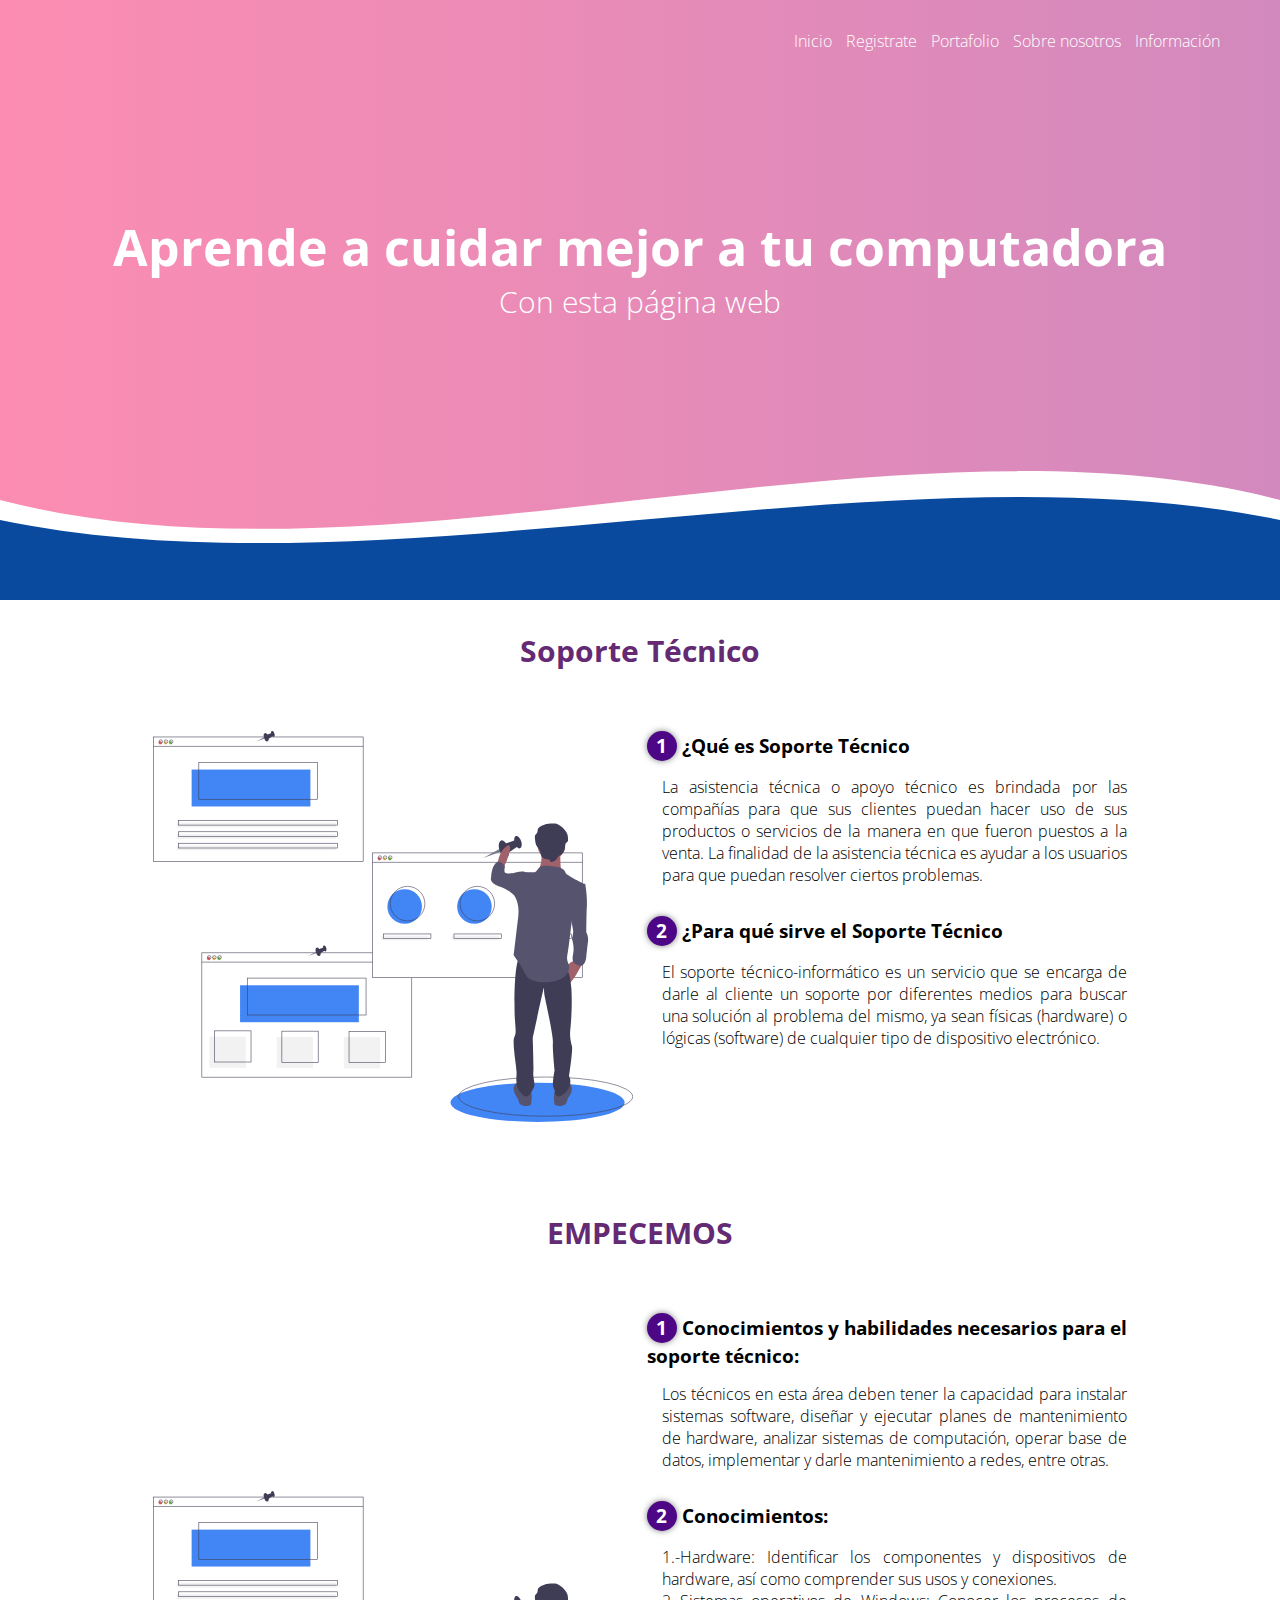
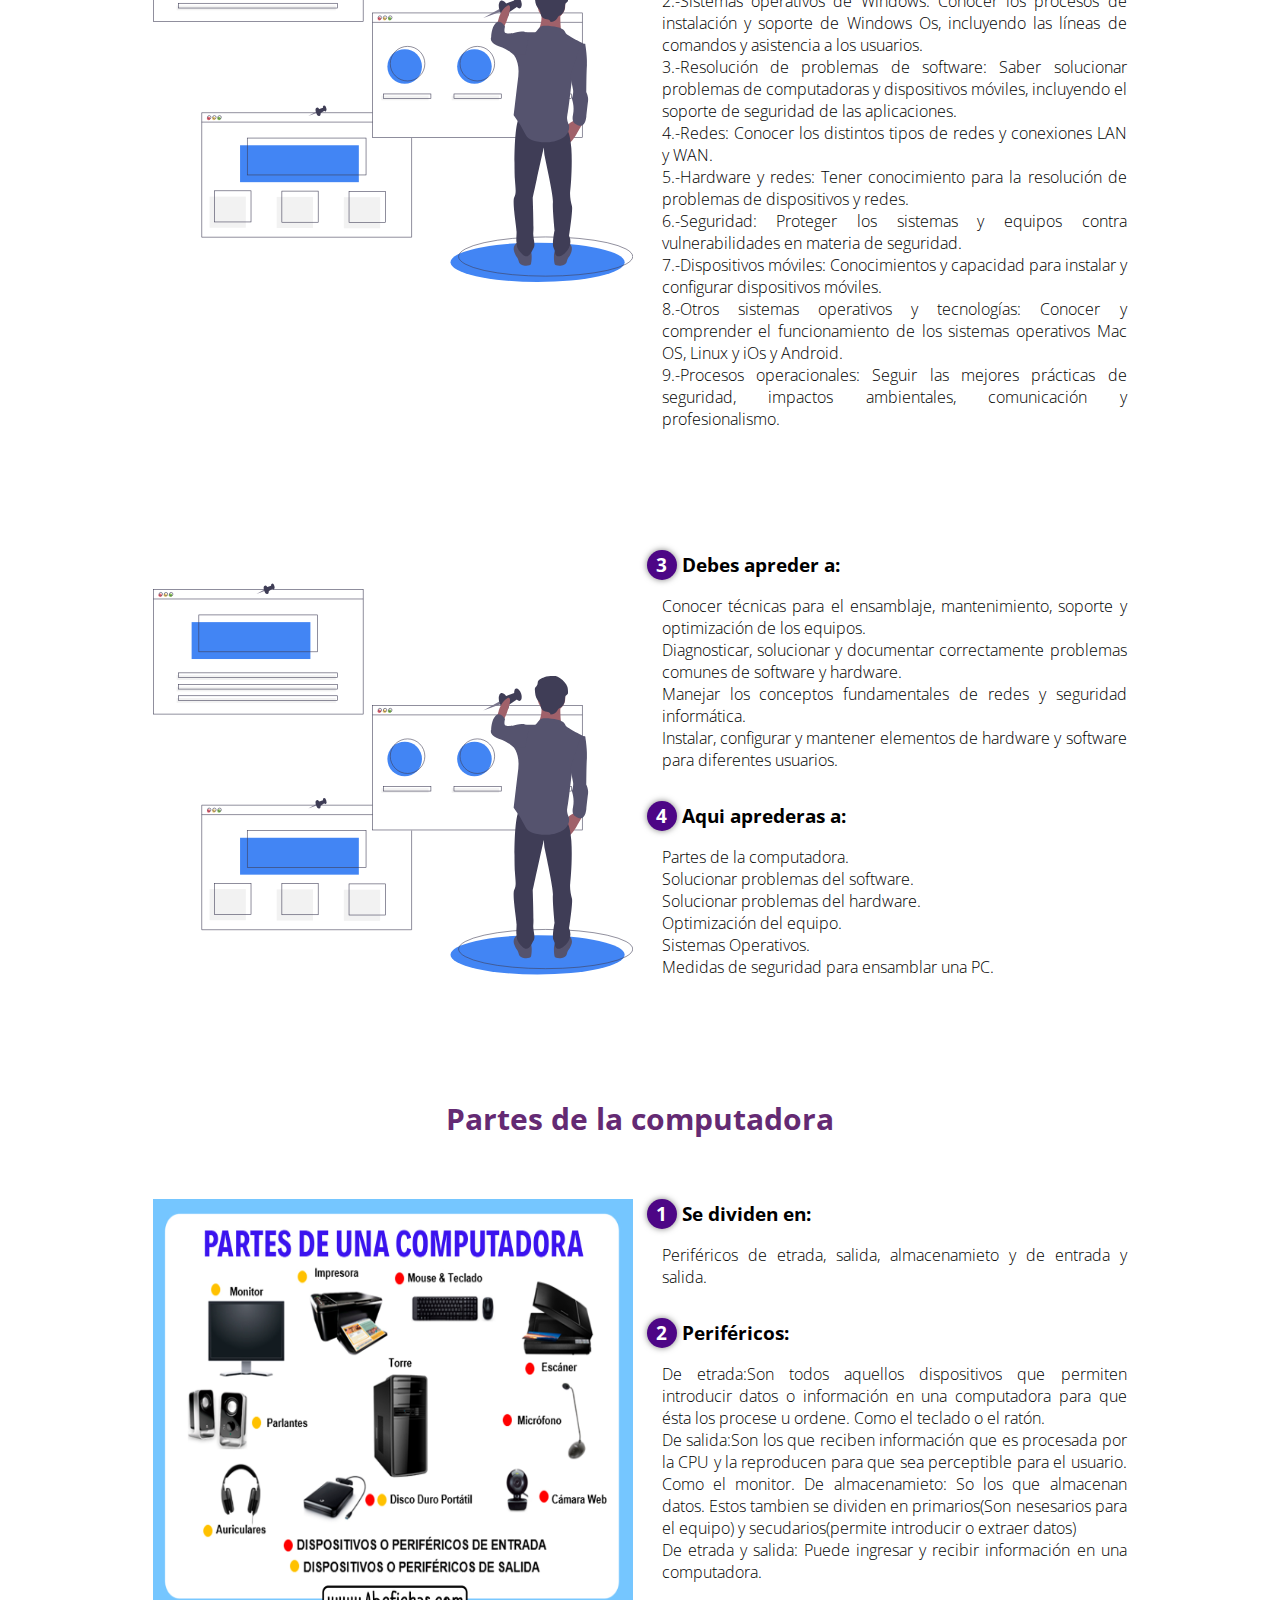
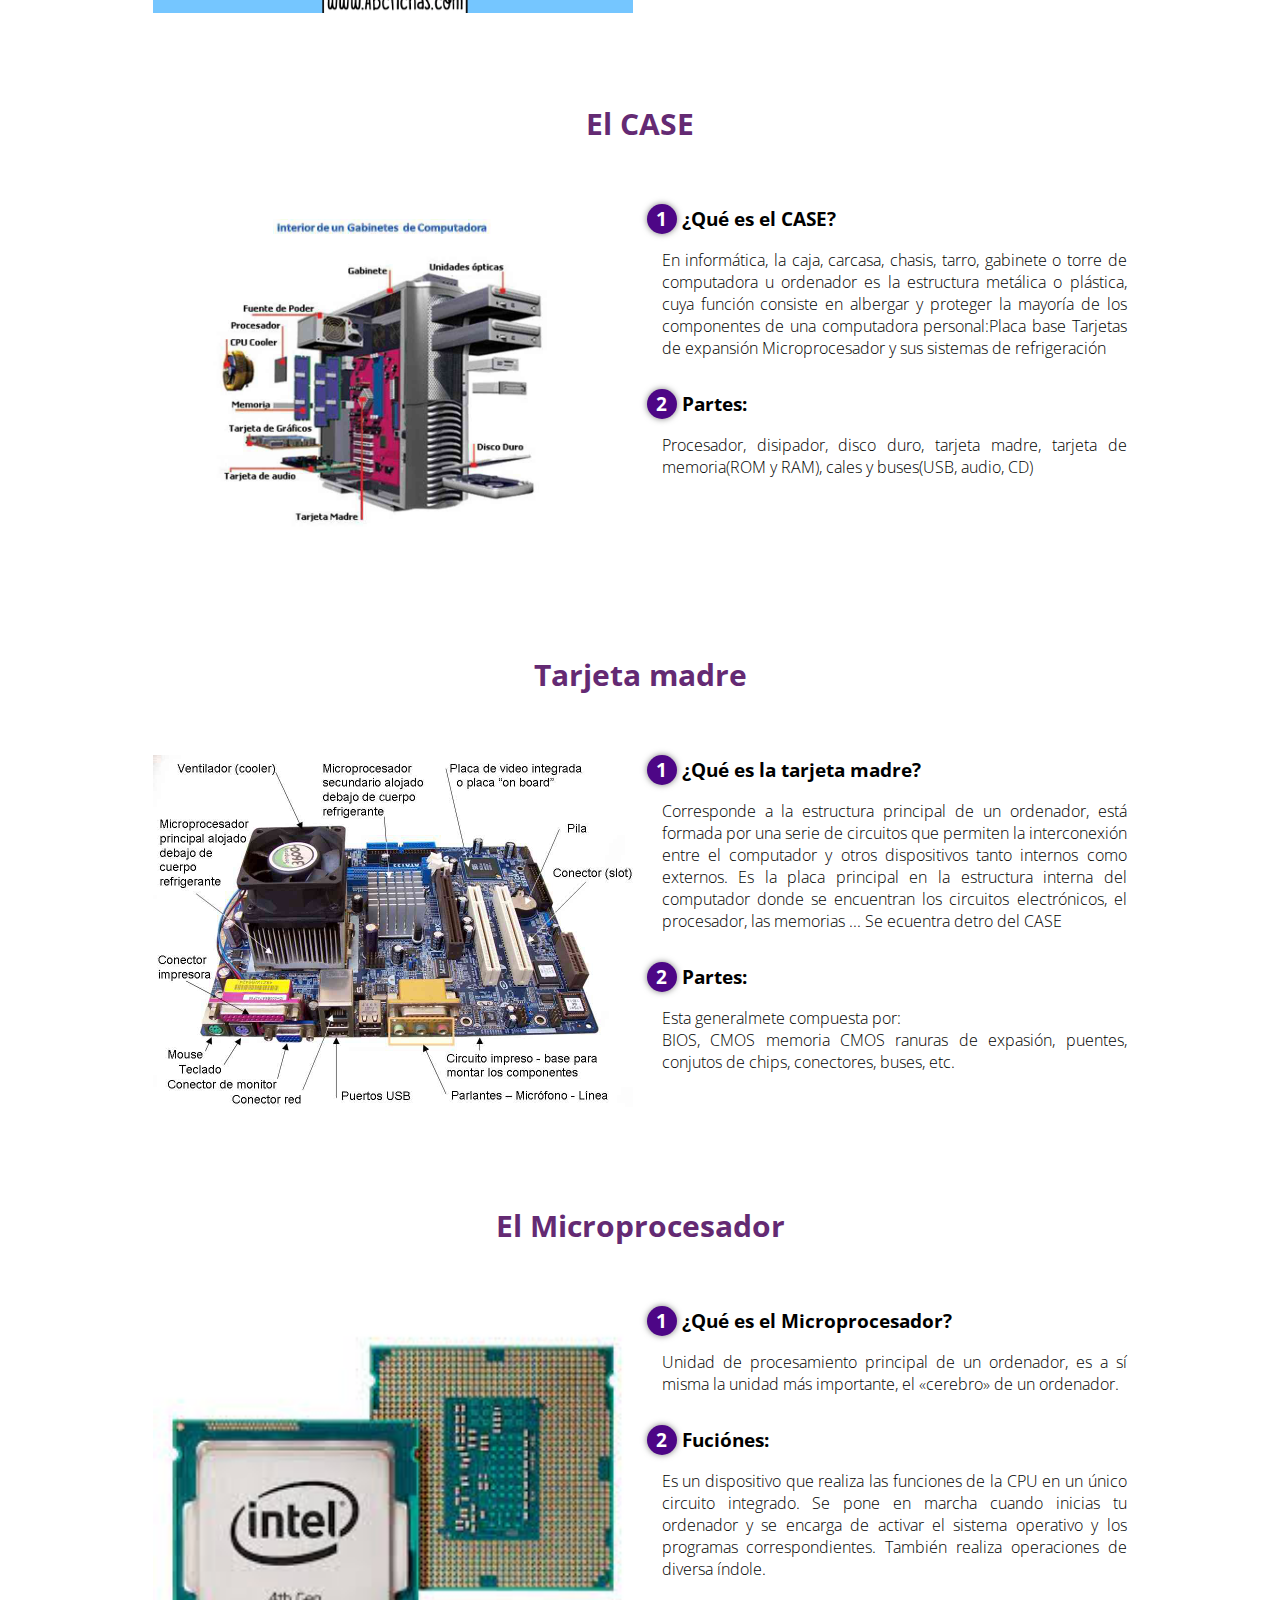
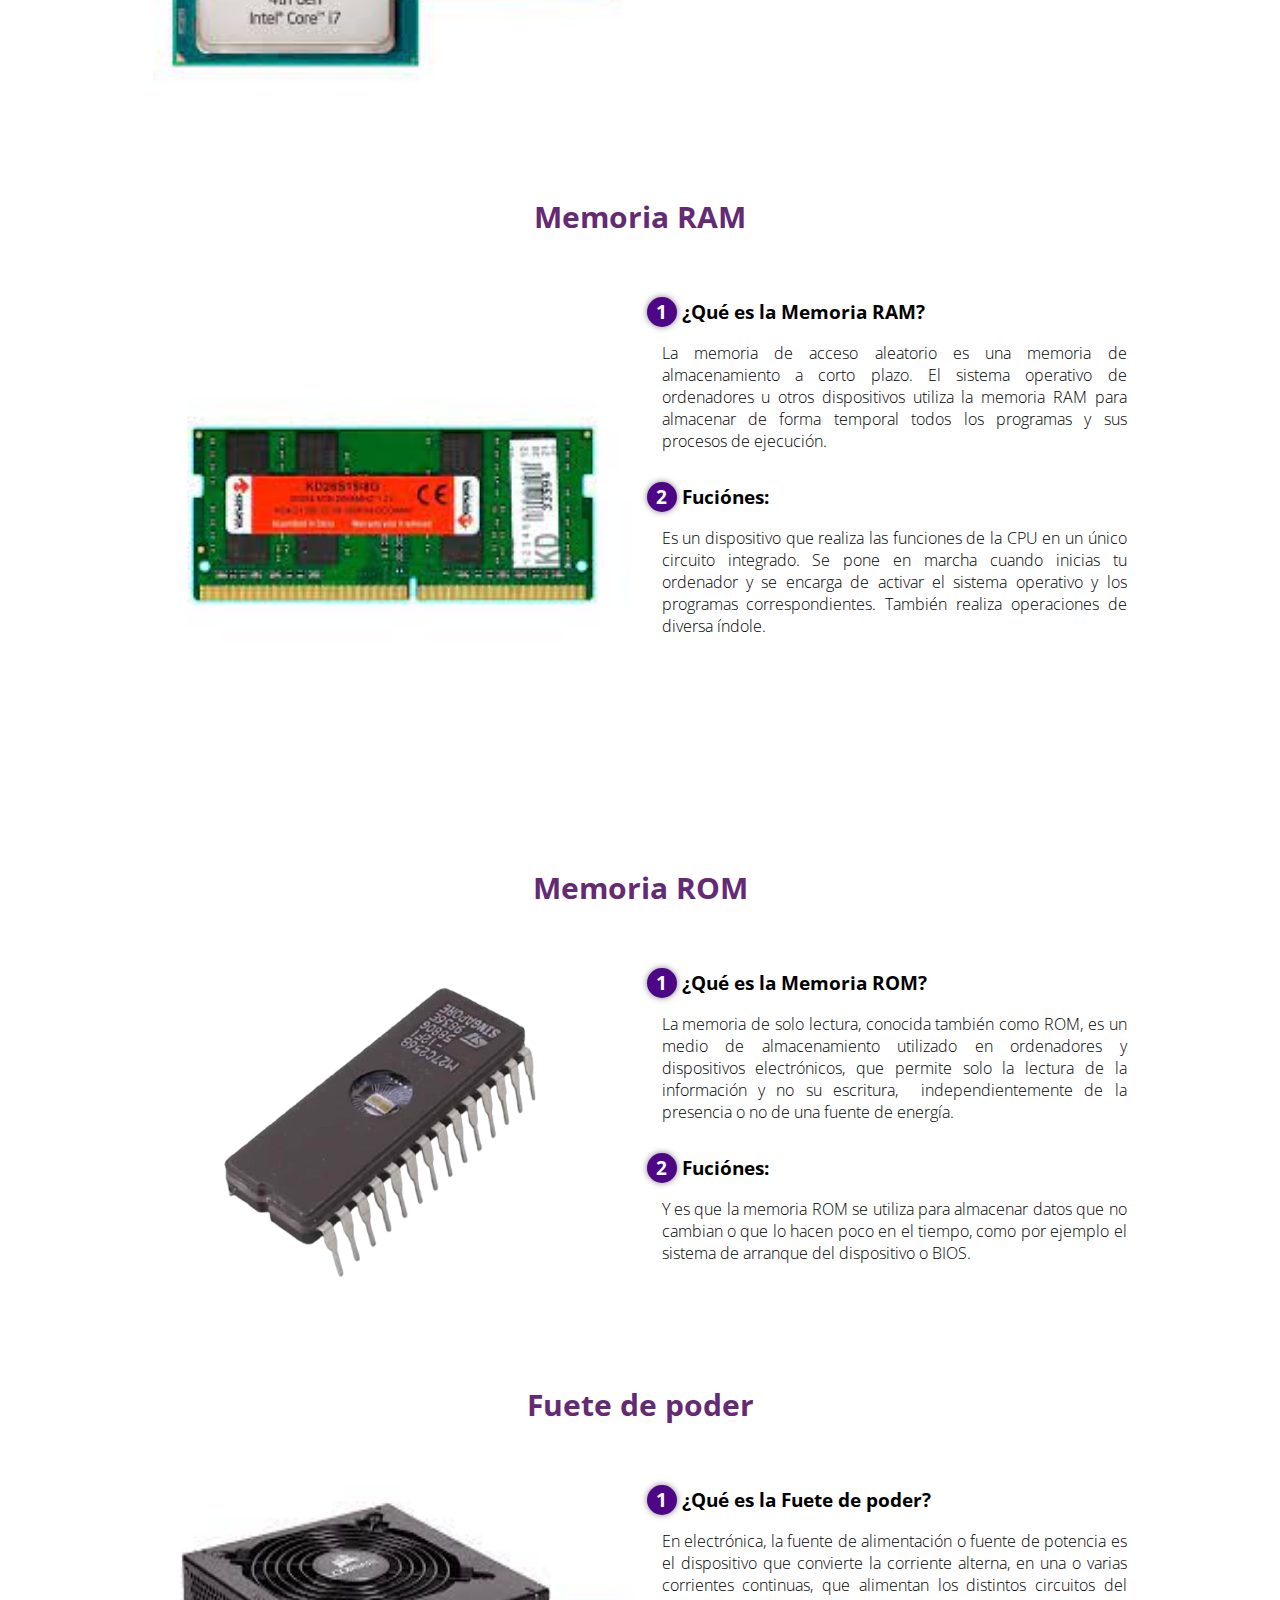
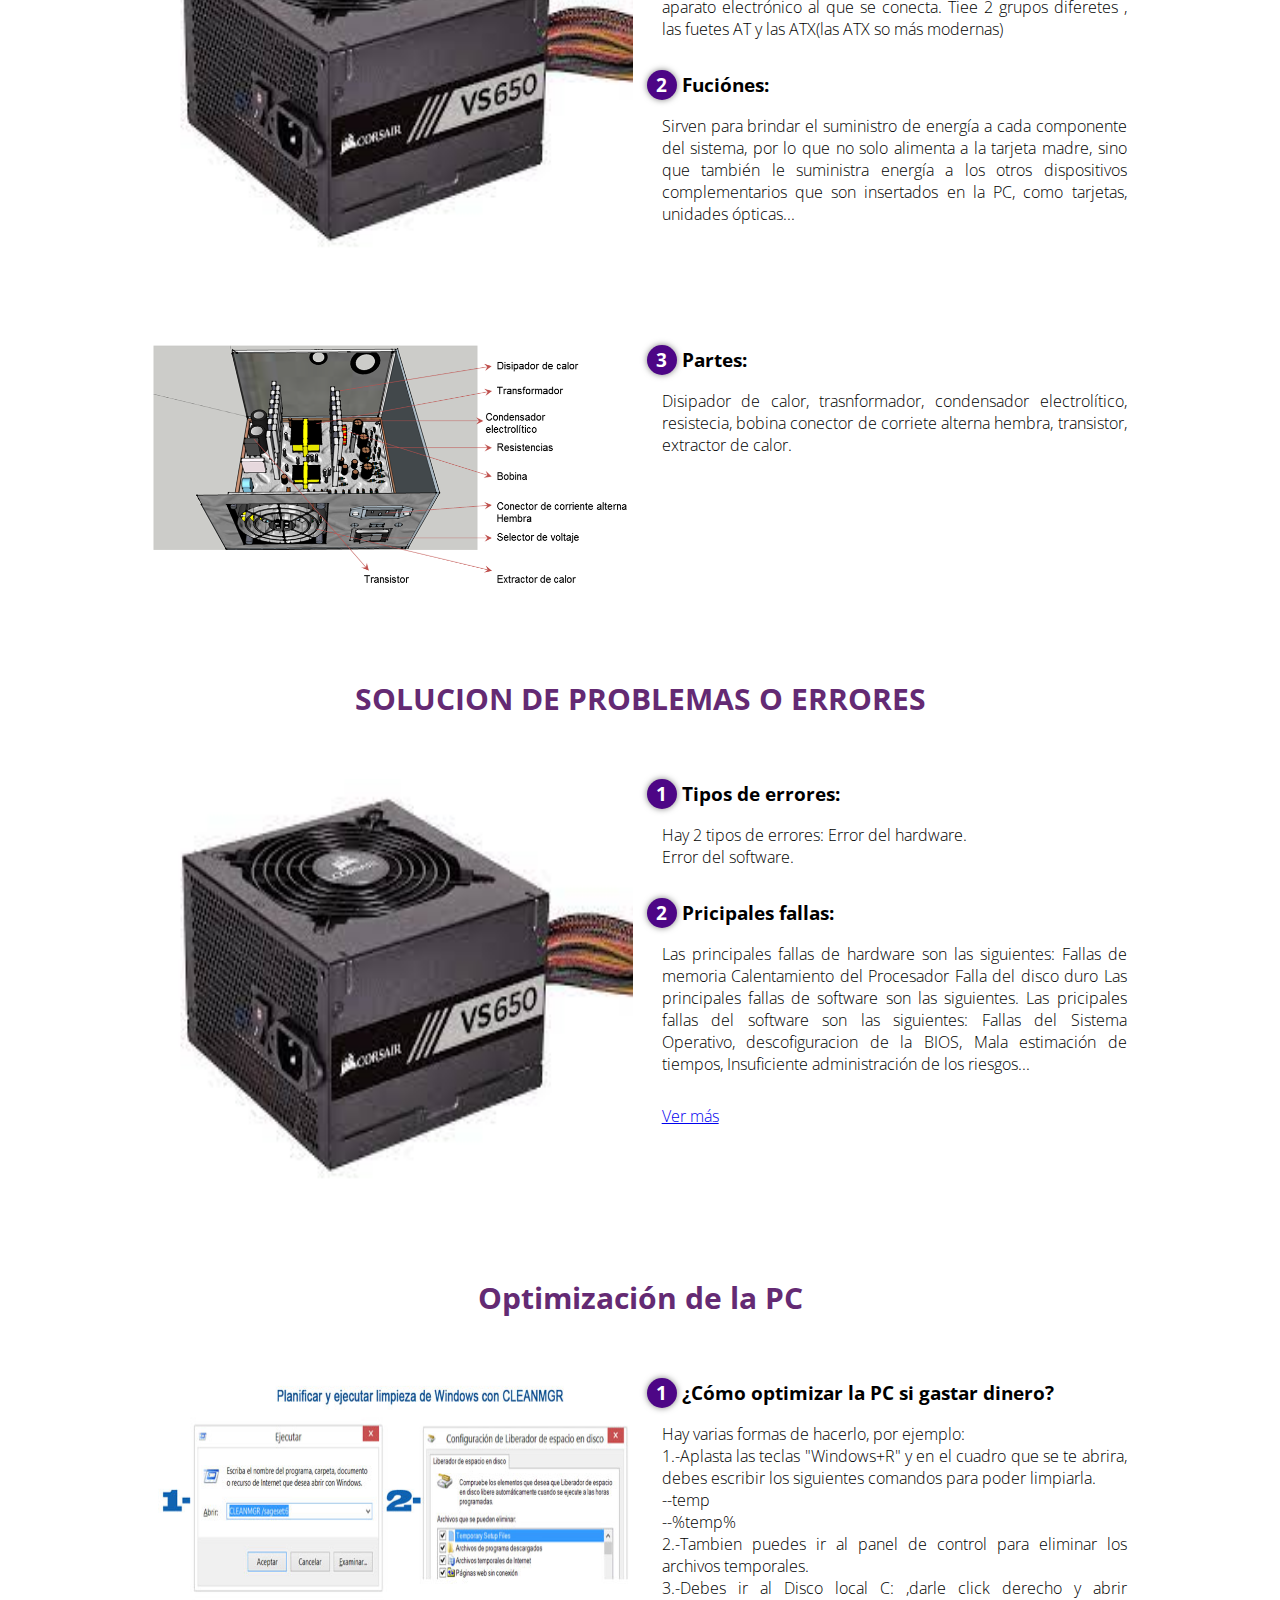
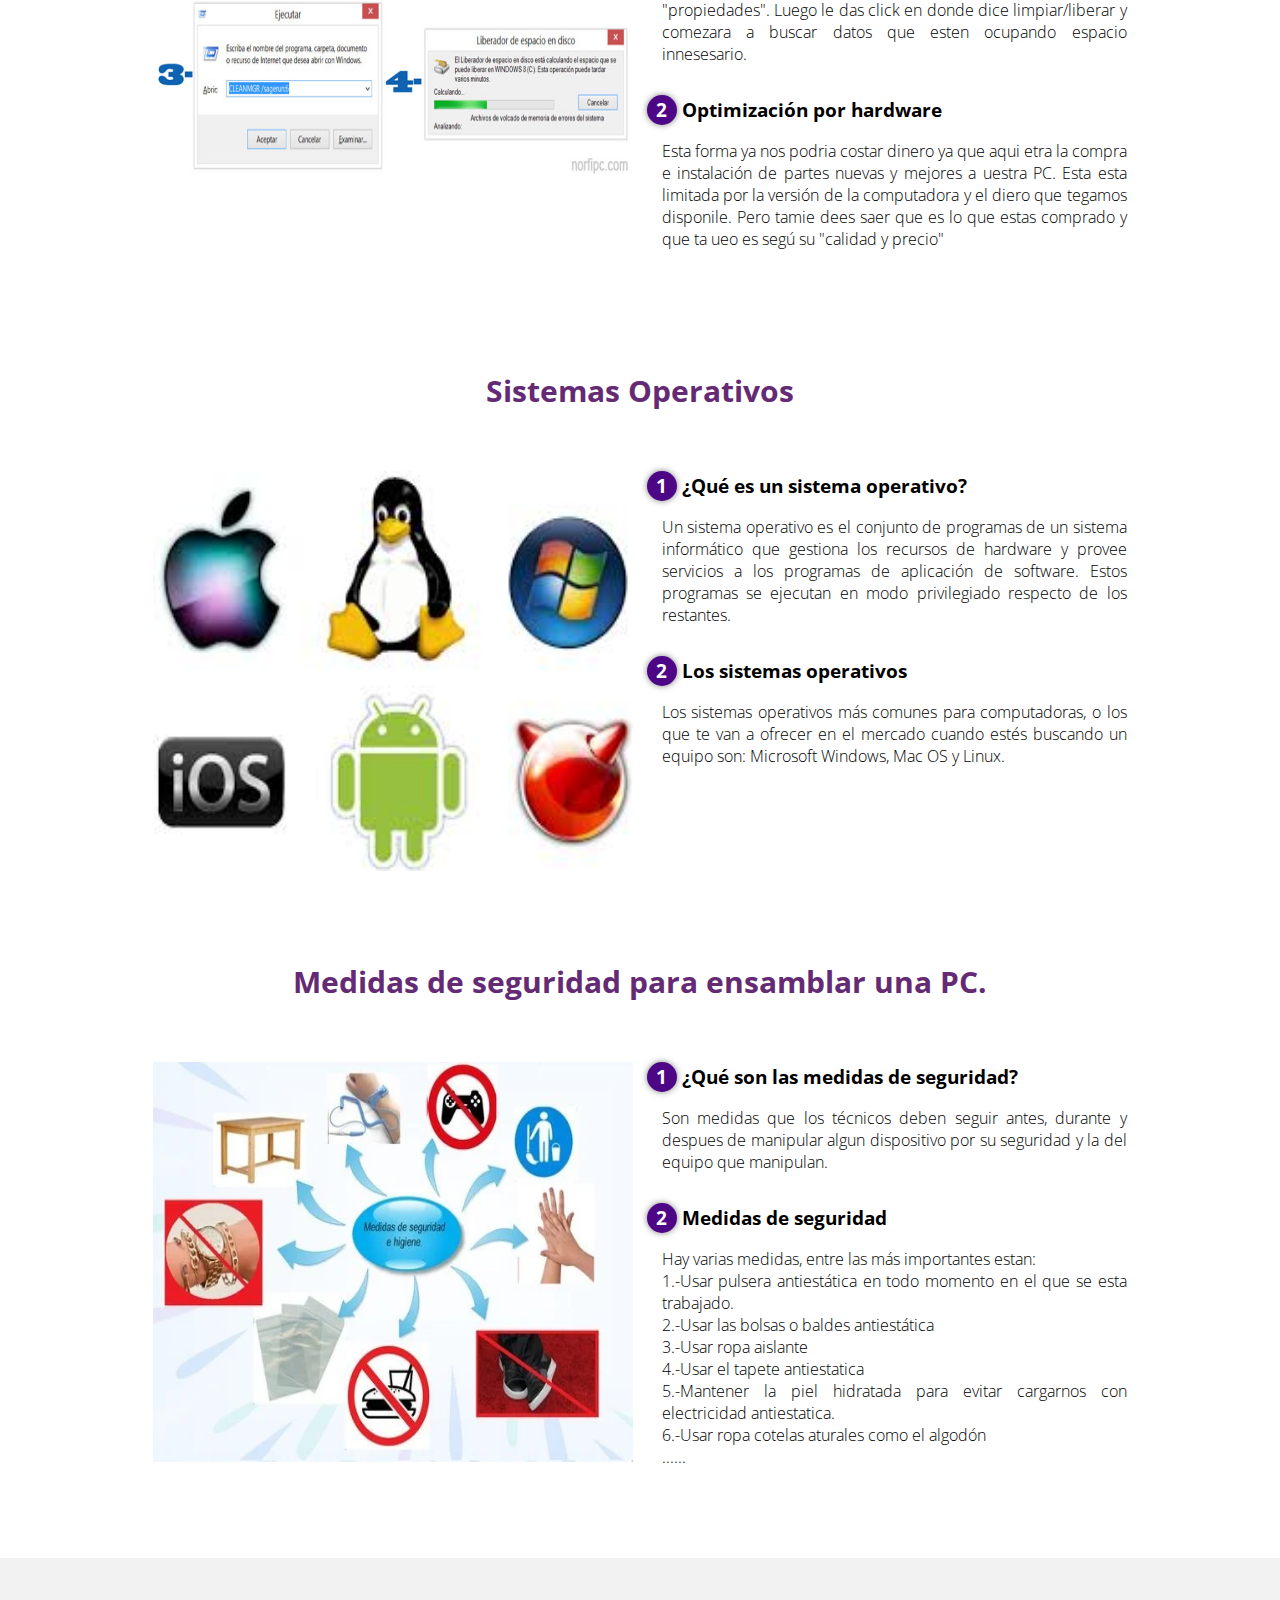
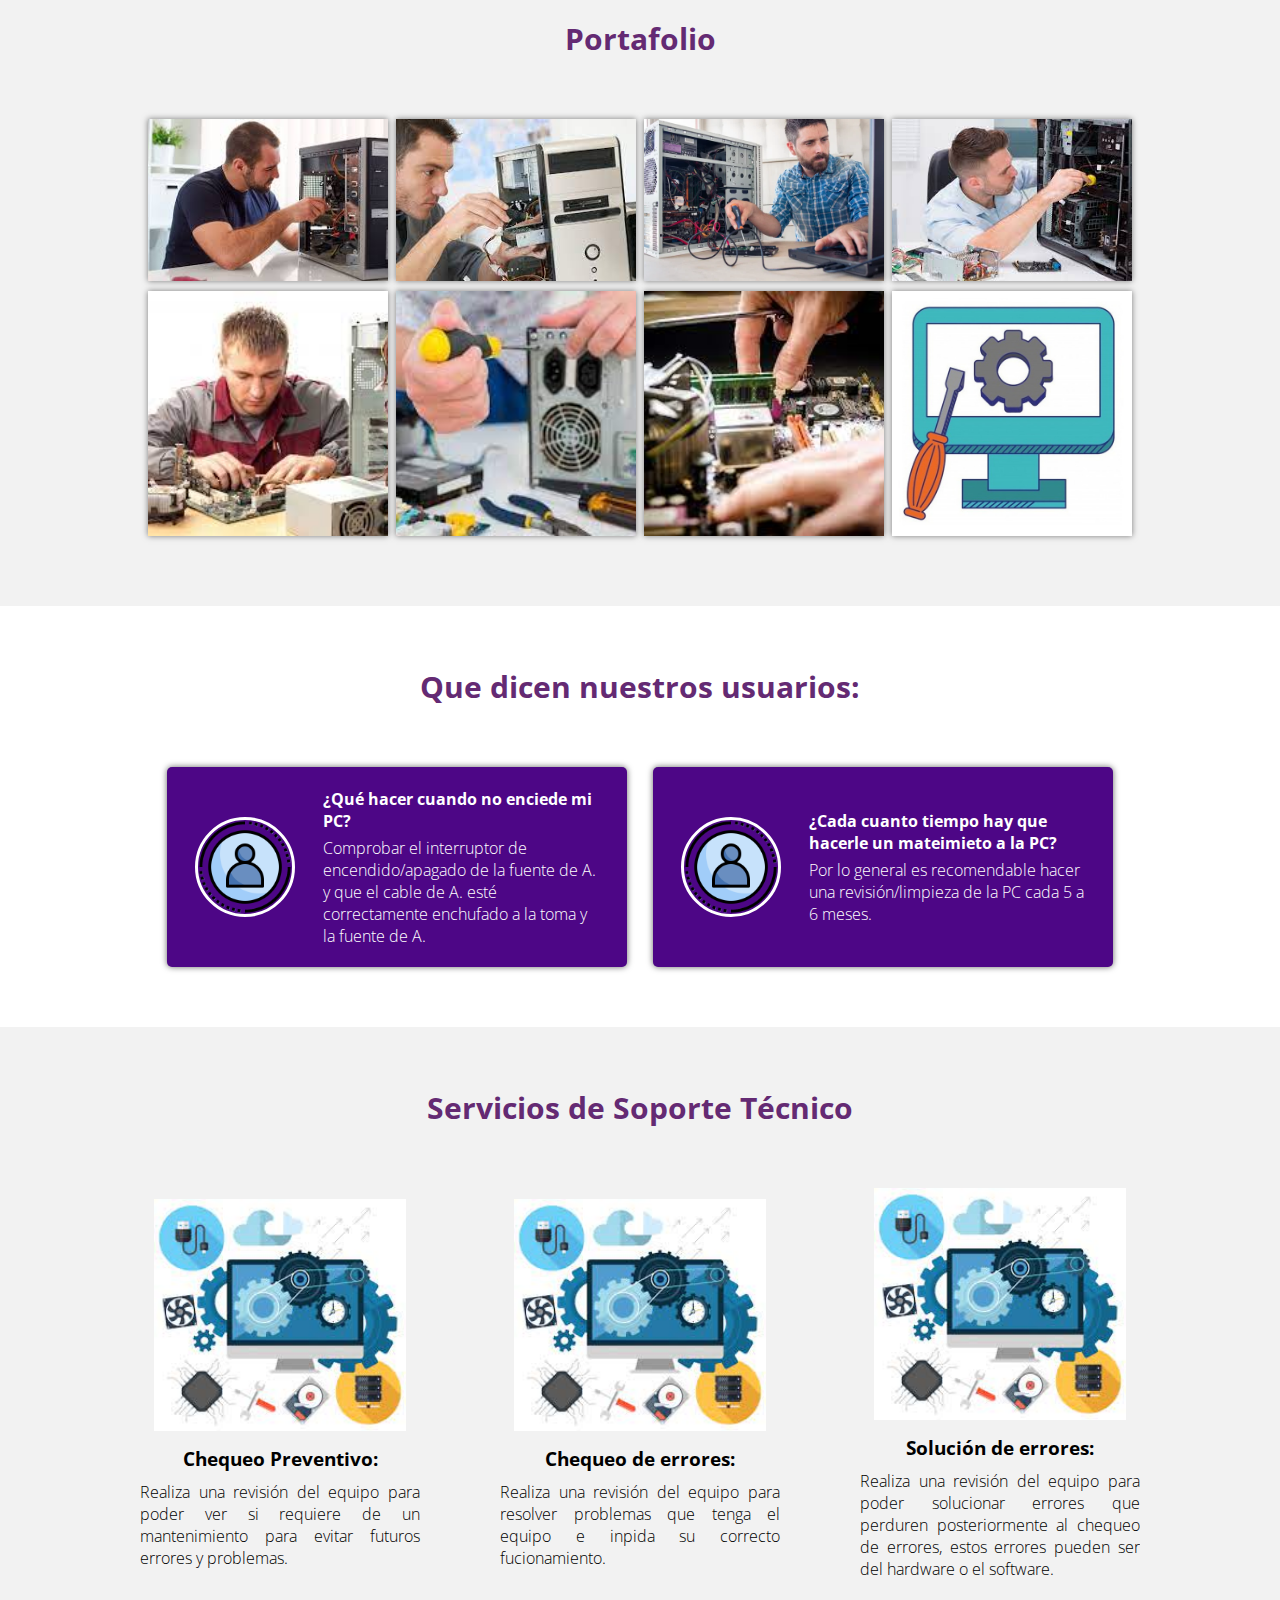
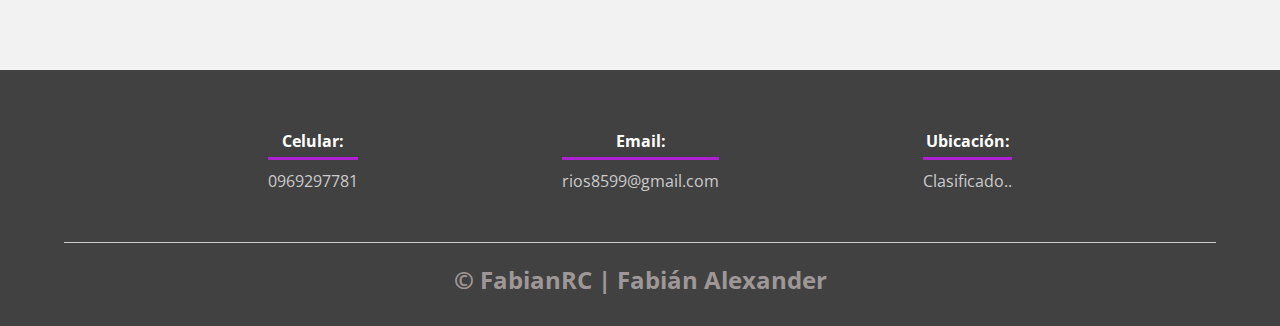
==== commit 4d352950: "Update index.html" ====
--- a/pla1/Pricipal/a-pricipal/index.html
+++ b/pla1/Pricipal/a-pricipal/index.html
@@ -29,28 +29,29 @@
                 <path d="M0.00,49.98 C150.00,150.00 349.20,-50.00 500.00,49.98 L500.00,150.00 L0.00,150.00 Z"
                     style="stroke: none; fill: #fff;"></path>
             </svg></div>
-    </header>
-    <main>
-        <section class="contenedor sobre-nosotros">
-            <h2 class="titulo">Soporte Técnico</h2>
-            <div class="contenedor-sobre-nosotros">
-                <img src="img/ilustracion2.svg" alt="" class="imagen-about-us">
-                <div class="contenido-textos">
-                    <h3><span>1</span>¿Qué es Soporte Técnico</h3>
-                    <p>La asistencia técnica o apoyo técnico es brindada por las compañías para que sus clientes puedan hacer uso de sus productos o servicios de la manera en que fueron puestos a la venta. La finalidad de la asistencia técnica es ayudar a los usuarios para que puedan resolver ciertos problemas.
-                    </p>
-                    <h3><span>2</span>¿Para qué sirve el Soporte Técnico </h3>
-                    <p>El soporte técnico-informático es un servicio que se encarga de darle al cliente un soporte por diferentes medios para buscar una solución al problema del mismo, ya sean físicas (hardware) o lógicas (software) de cualquier tipo de dispositivo electrónico.
-                    </p>
-                </div>
-            </div>
-        </section>
-
-        <div class="wave" style="height: 150px; overflow: hidden;"><svg viewBox="0 0 500 150" preserveAspectRatio="none"
+        
+        <div class="wave" style="height: 120px; overflow: hidden;"><svg viewBox="0 0 500 150" preserveAspectRatio="none"
                 style="height: 100%; width: 100%;">
                 <path d="M0.00,49.98 C150.00,150.00 349.20,-50.00 500.00,49.98 L500.00,150.00 L0.00,150.00 Z"
                     style="stroke: none; fill: #094A9F;"></path>
             </svg></div>
+    </header>
+    
+    <main>
+        <section class="contenedor sobre-nosotros">
+            <h2 class="titulo">Soporte Técnico</h2>
+            <div class="contenedor-sobre-nosotros">
+                <img src="img/ilustracion2.svg" alt="" class="imagen-about-us">
+                <div class="contenido-textos">
+                    <h3><span>1</span>¿Qué es Soporte Técnico</h3>
+                    <p>La asistencia técnica o apoyo técnico es brindada por las compañías para que sus clientes puedan hacer uso de sus productos o servicios de la manera en que fueron puestos a la venta. La finalidad de la asistencia técnica es ayudar a los usuarios para que puedan resolver ciertos problemas.
+                    </p>
+                    <h3><span>2</span>¿Para qué sirve el Soporte Técnico </h3>
+                    <p>El soporte técnico-informático es un servicio que se encarga de darle al cliente un soporte por diferentes medios para buscar una solución al problema del mismo, ya sean físicas (hardware) o lógicas (software) de cualquier tipo de dispositivo electrónico.
+                    </p>
+                </div>
+            </div>
+        </section>
 
         <section class="contenedor sobre-nosotros">
             <h2 class="titulo">EMPECEMOS</h2>
@@ -433,4 +434,4 @@
     </footer>
 </body>
 
-</html>+</html>
